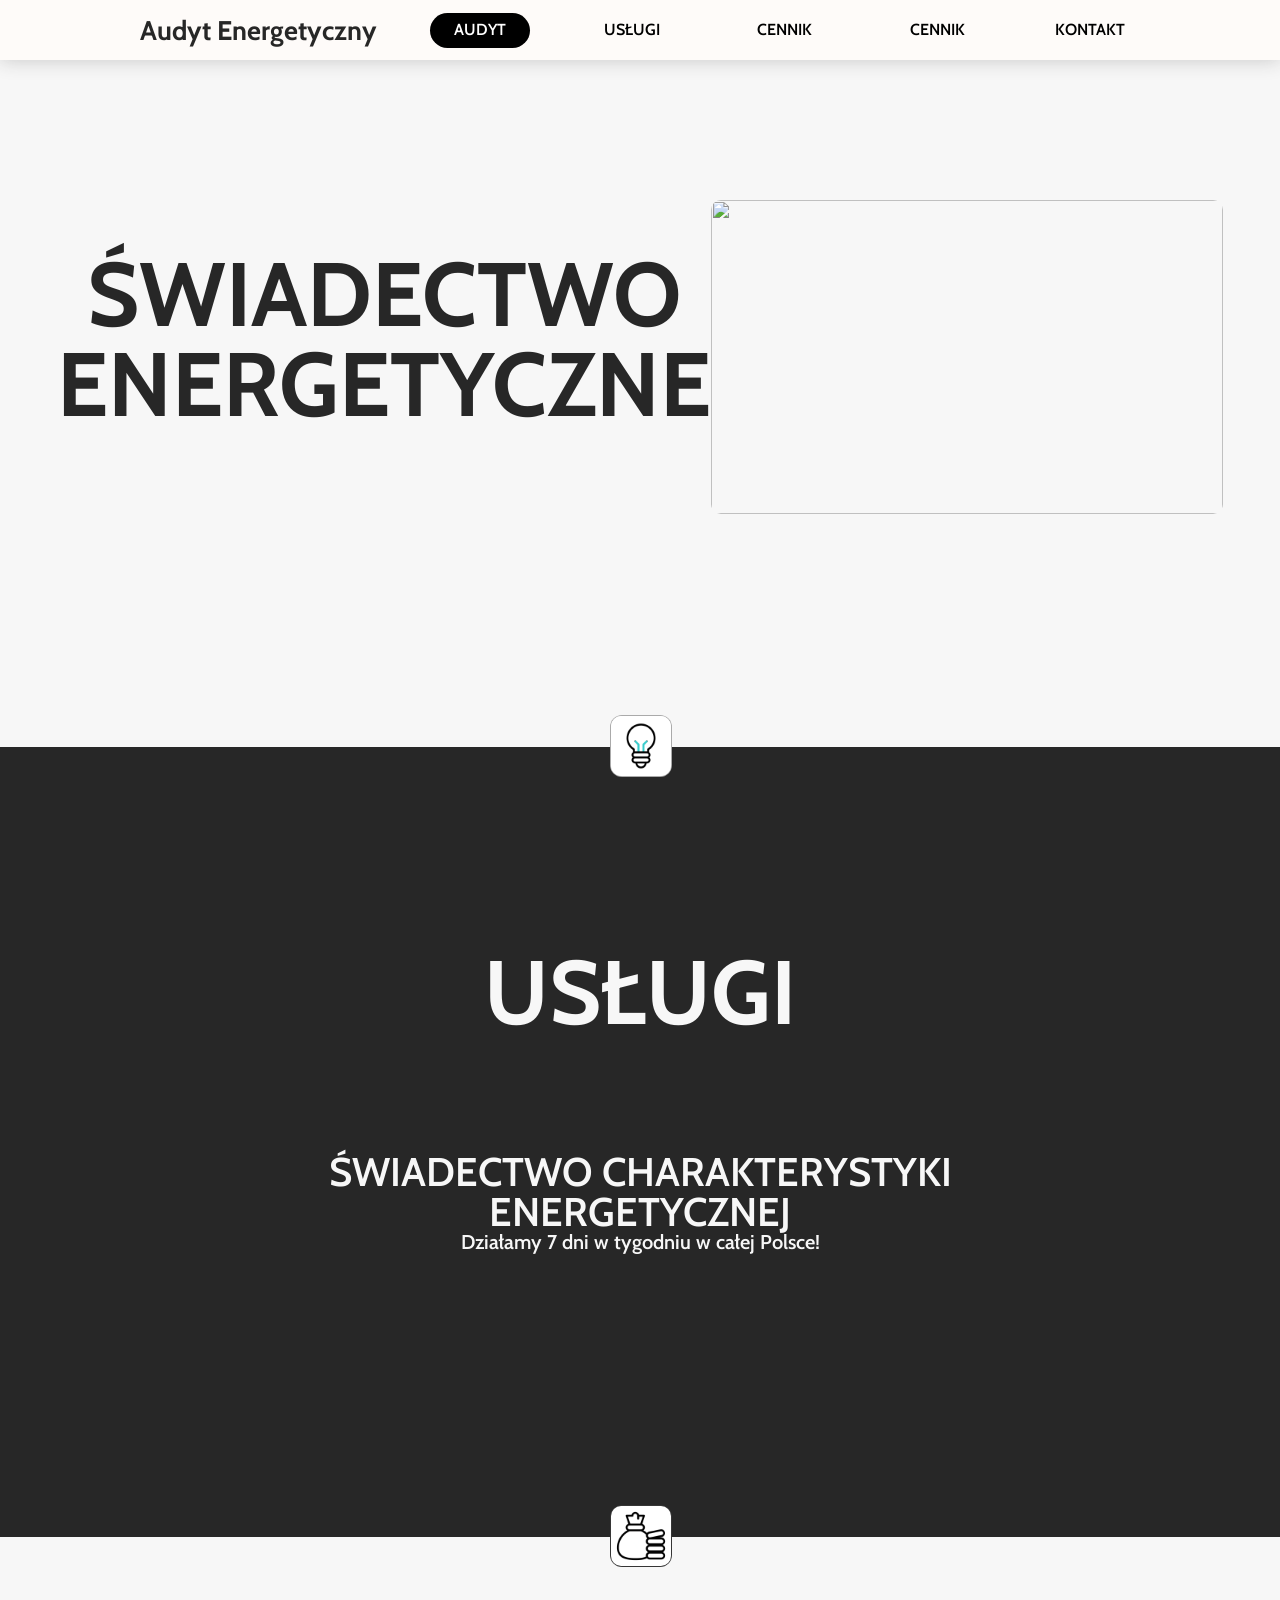
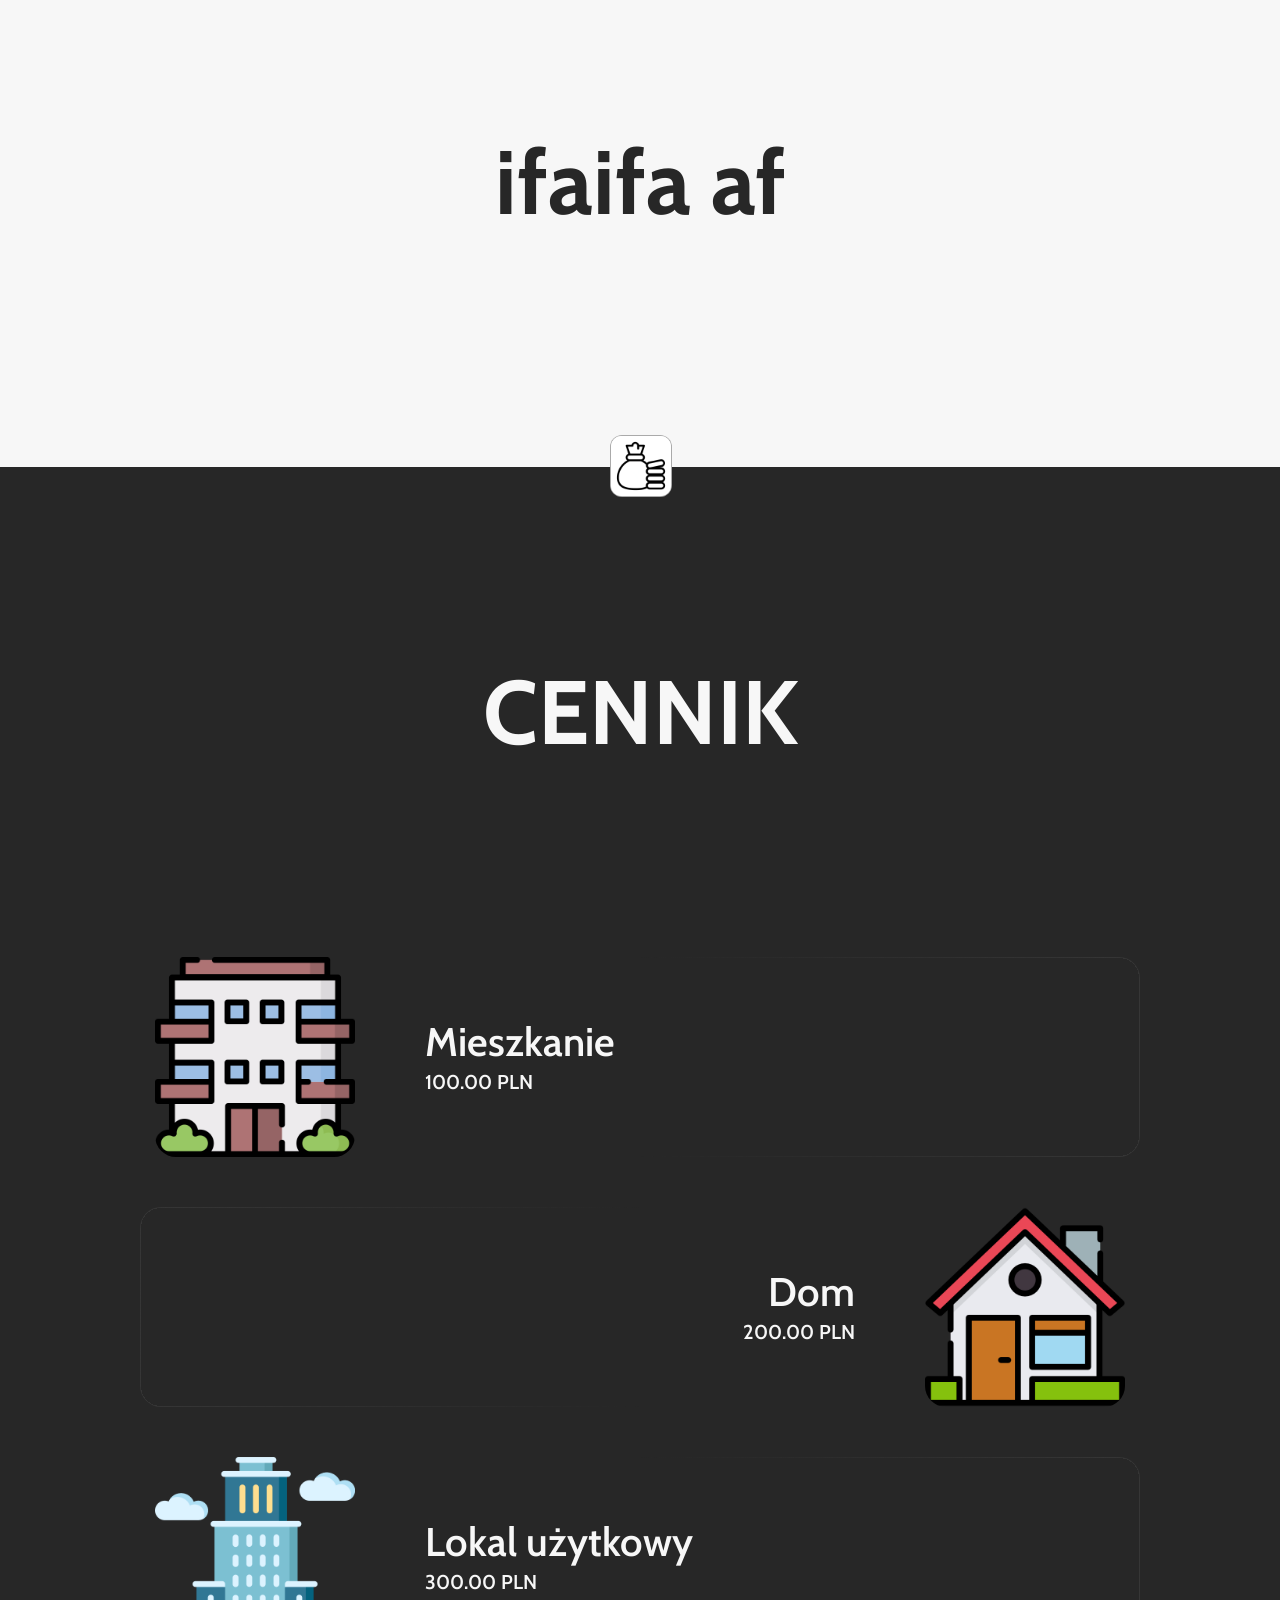
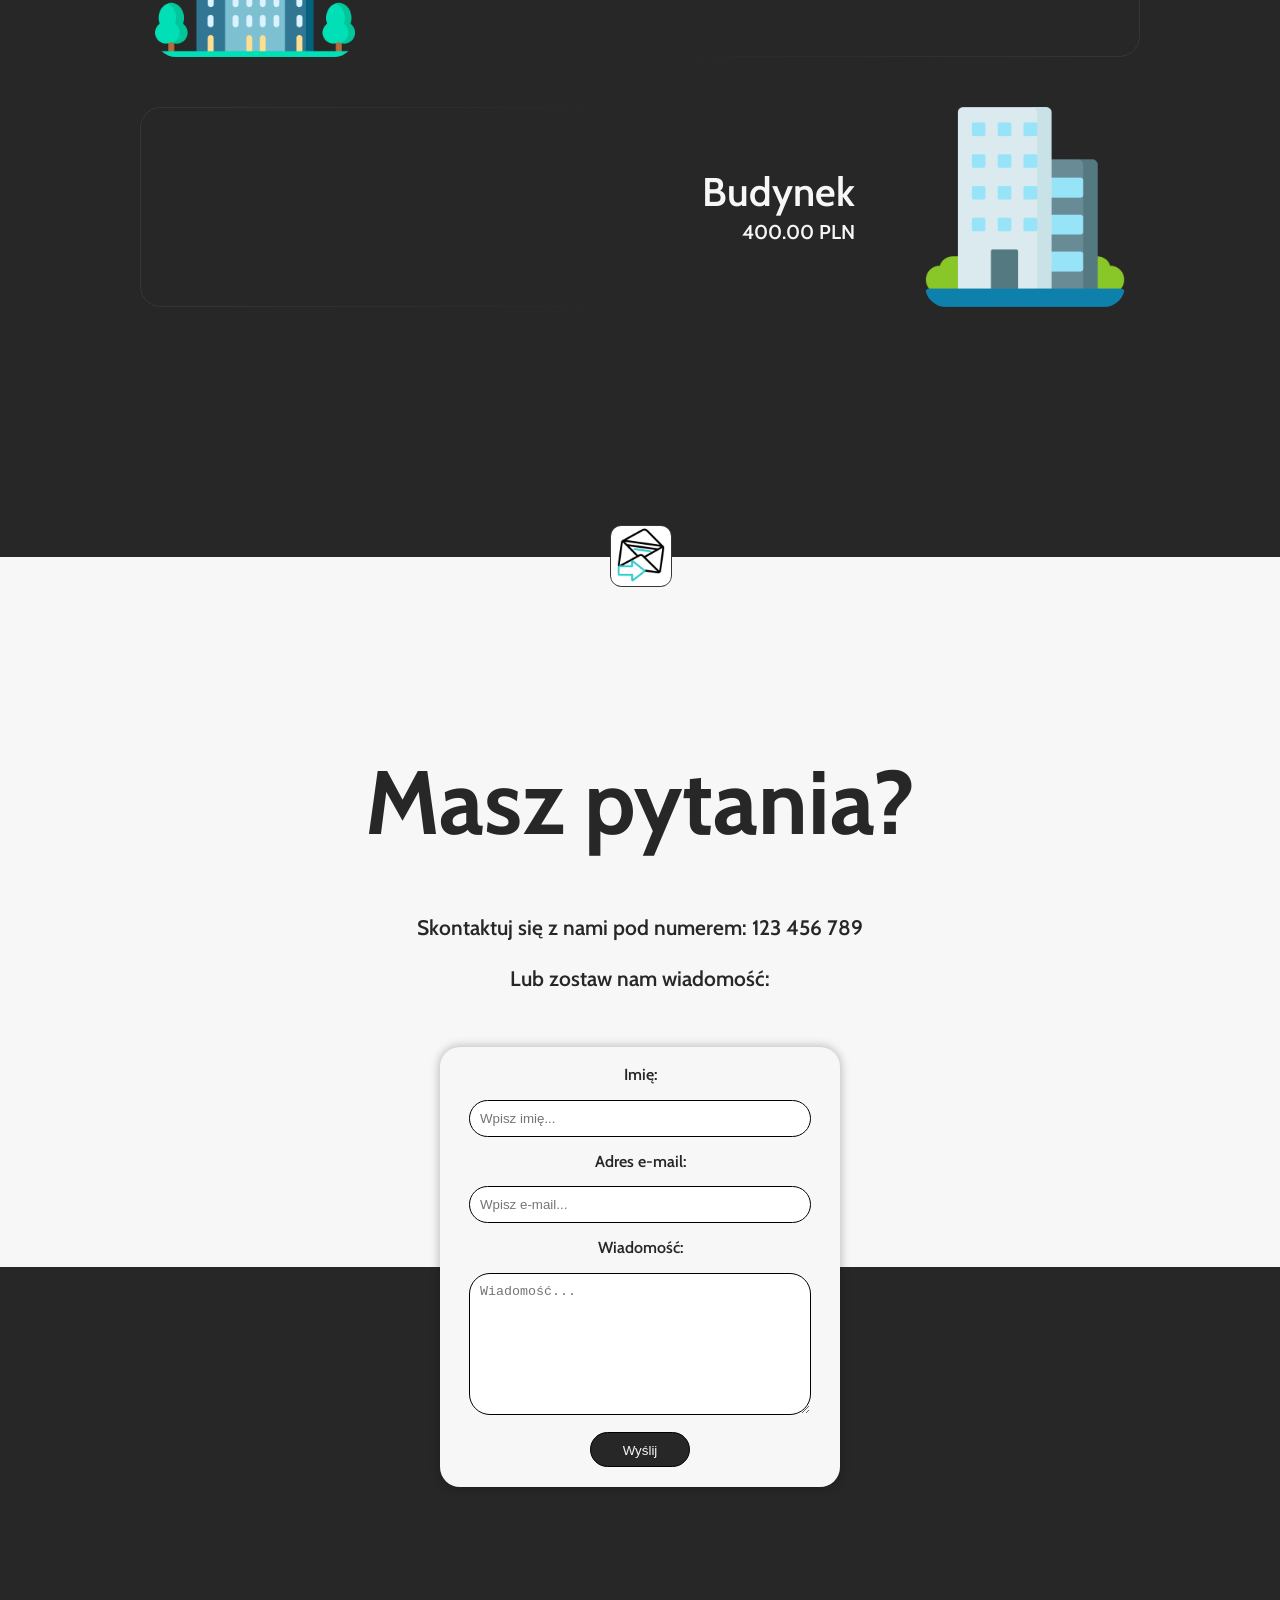
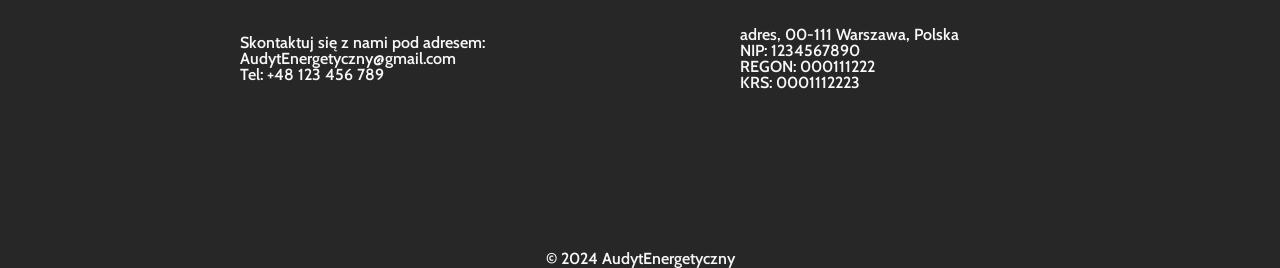
==== index.html @ 4710cf32 "index fix" ====
<!DOCTYPE html>
<html lang="pl">

<head>
    <meta charset="utf-8" />
    <meta name="viewport" content="width=device-width, initial-scale=1.0" />
    <title>AudytEnergetyczny</title>
    <link rel="stylesheet" type="text/css" href="./css/reset.css" />
    <link rel="stylesheet" type="text/css" href="./css/styles.css" />
    <link rel="preconnect" href="https://fonts.googleapis.com" />
    <link rel="preconnect" href="https://fonts.gstatic.com" crossorigin />
    <link
        href="https://fonts.googleapis.com/css2?family=Cabin:ital,wght@0,400..700;1,400..700&family=Noto+Color+Emoji&display=swap"
        rel="stylesheet" />
    <link rel="shortcut icon" type="image/png" href="./img/favicon.png" />
</head>

<body class="bg-dark">
    <!-- navbar -->
    <div class="navbar-classic">
        <div class="navbar-box">
            <!-- company name -->
            <h1>Audyt Energetyczny</h1>

            <!-- section buttons -->
            <a class="navbar-btn navbar-btn-active" href="#page_1">AUDYT</a>
            <a class="navbar-btn" href="#page_2">USŁUGI</a>
            <a class="navbar-btn" href="#page_3">CENNIK</a>
            <a class="navbar-btn" href="#page_4">CENNIK</a>
            <a class="navbar-btn" href="#page_5">KONTAKT</a>
        </div>
    </div>

    <!-- mobile -->
    <div class="navbar-mobile">
        <div class="navbar-box navbar-box-mobile">
            <!-- company name -->
            <h1>Audyt Energetyczny</h1>

            <div class="dropdown">
                <button class="dropbtn">Menu
                    <i class="fa fa-caret-down"></i>
                </button>
                <div class="dropdown-content">
                    <!-- section buttons -->
                    <a href="#page_1">AUDYT</a>
                    <a href="#page_2">USŁUGI</a>
                    <a href="#page_3">CENNIK</a>
                    <a href="#page_4">CENNIK</a>
                    <a href="#page_5">KONTAKT</a>
                </div>
            </div>

        </div>
    </div>
    <div class="navbar-menu hidden">
        <div class="close-btn">
            X
        </div>

        <div class="menu-box">
            <!-- section buttons -->
            <a class="navbar-btn close-btn" href="#page_1">AUDYT</a>
            <a class="navbar-btn close-btn" href="#page_2">USŁUGI</a>
            <a class="navbar-btn close-btn" href="#page_3">_</a>
            <a class="navbar-btn close-btn" href="#page_4">CENNIK</a>
            <a class="navbar-btn close-btn" href="#page_5">KONTAKT</a>
        </div>
    </div>

    <!-- main content -->
    <div class="main">
        <!-- ABOUT -->
        <section id="page_1" class="bg-light">
            <div class="main-box">
                <div class="content">
                    <!-- left side -->
                    <div class="con-box">
                        <h2 class="title">ŚWIADECTWO ENERGETYCZNE</h2>
                    </div>

                    <!-- right side -->
                    <div class="con-box">
                        <img src="./img/icon_se.png" id="logo" class="img-company" />
                    </div>
                </div>

                <p class="text">
                    <!-- description -->
                </p>

                <!-- next section icon -->
                <div class="icon bg-light">
                    <img src="./img/icon-idea.gif" alt="" />
                </div>
            </div>
        </section>

        <!-- uslugi -->
        <section id="page_2" class="bg-dark">
            <div class="main-box">
                <!-- uslugi -->
                <h2 class="title">USŁUGI</h2>

                <!-- <h2 class="text">ŚWIADECTWO CHARAKTERYSTYKI ENERGETYCZNEJ</h2>
                <h2 class="text">Działamy 7 dni w tygodniu w całej Polsce!</h2> -->

                <li class="learn-row-box-center">
                    <div class="learn-desc-box fc">
                        <a class="text bg-dark">ŚWIADECTWO CHARAKTERYSTYKI ENERGETYCZNEJ</a>
                        <p>Działamy 7 dni w tygodniu w całej Polsce!</p>
                    </div>
                </li>

                <!-- next section icon -->
                <div class="icon bg-dark">
                    <img src="./img/icon-price.gif" alt="" />
                </div>
            </div>
        </section>

        <section id="page_3" class="bg-light">
            <div class="main-box">
                <!-- uslugi -->
                <h2 class="title">ifaifa
                    af
                </h2>

                <!-- next section icon -->
                <div class="icon bg-light">
                    <img src="./img/icon-price.gif" alt="" />
                </div>
            </div>
        </section>

        <!-- pricing -->
        <section id="page_4" class="bg-dark">
            <div class="main-box learn-box">
                <h2 class="title">
                    CENNIK
                </h2>

                <ul>
                    <li class="learn-row-box border-r">
                        <img src="./img/pr-apartment.png" class="learn-img-box" alt="">

                        <div class="learn-desc-box fl">
                            <a class="text bg-dark">Mieszkanie</a>
                            <p>100.00 PLN</p>
                        </div>
                    </li>

                    <li class="learn-row-box border-l">
                        <div class="learn-desc-box fr">
                            <a class="text bg-dark">Dom</a>
                            <p>200.00 PLN</p>
                        </div>

                        <img src="./img/pr-house.png" class="learn-img-box" alt="">
                    </li>

                    <li class="learn-row-box border-r">
                        <img src="./img/pr-office.png" class="learn-img-box" alt="">

                        <div class="learn-desc-box fl">
                            <a class="text bg-dark">Lokal użytkowy</a>
                            <p>300.00 PLN</p>
                        </div>
                    </li>

                    <li class="learn-row-box border-l">
                        <div class="learn-desc-box fr">
                            <a class="text bg-dark">Budynek</a>
                            <p>400.00 PLN</p>
                        </div>

                        <img src="./img/pr-building.png" class="learn-img-box border-gradient" alt="">
                    </li>
                </ul>

                <!-- next section icon -->
                <div class="icon bg-dark">
                    <img src="./img/icon-message.gif" alt="" />
                </div>
            </div>
        </section>


        <!-- kontakt -->
        <section id="page_5" class="bg-light">
            <div class="main-box">
                <div class="contact-info-box">
                    <h2 class="title">Masz pytania?</h2>
                    <h2 class="text">Skontaktuj się z nami pod numerem: 123 456 789</h2>
                    <h2 class="text">Lub zostaw nam wiadomość:</h2>
                </div>

                <form class="contact-card bg-light msg-before form-submit">
                    <label for="name">Imię:</label>
                    <input type="text" id="name" name="name" placeholder="Wpisz imię..." required />

                    <label for="email">Adres e-mail:</label>
                    <input type="email" id="email" name="email" placeholder="Wpisz e-mail..." required />

                    <label for="code">Wiadomość:</label>
                    <textarea id="code" name="code" rows="8" placeholder="Wiadomość..." required></textarea>

                    <input type="submit" class="navbar-btn bg-dark" value="Wyślij" />

                </form>

                <div class="contact-card bg-light msg-after hidden">
                    <h1>Dziękujemy za wiadomość!</h1>
                    </br>
                    <h2>Odpowiemy na podany adres:</h2>
                    <h2 class="user"></h2>
                </div>
            </div>
        </section>
    </div>

    <!-- footer -->
    <div class="footer bg-dark">
        <div class="footer-box">
            <div class="info-box">
                <!-- contact info -->
                <div class="element-box">
                    <p>
                        Skontaktuj się z nami pod adresem:
                        AudytEnergetyczny@gmail.com
                    </p>
                    <p>Tel: +48 123 456 789</p>
                </div>

                <!-- company info -->
                <div class="element-box">
                    <p>adres, 00-111 Warszawa, Polska</p>
                    <p>NIP: 1234567890</p>
                    <p>REGON: 000111222</p>
                    <p>KRS: 0001112223</p>
                </div>
            </div>

            <div class="bot-box">
                <h6>&copy; 2024 AudytEnergetyczny</h6>
            </div>
        </div>
    </div>

    <script src="./script.js"></script>
</body>

</html>
---- css/styles.css ----
html {
    width: 100% !important;
    height: 100vh !important;
}

input,
textarea {
    border-radius: 21px;
    border: 1px solid black;
    padding: 10px;
    width: 80%;
}

@import url('https://unpkg.com/css.gg@2.0.0/icons/css/arrow-up-o.css');
@import url('https://unpkg.com/css.gg@2.0.0/icons/css/arrow-down-o.css');

.border-l {
    background: radial-gradient(circle at 100% 100%, #272727 0, #272727 20px, transparent 20px) 0% 0%/21px 21px no-repeat,
        radial-gradient(circle at 0 100%, #272727 0, #272727 20px, transparent 20px) 100% 0%/21px 21px no-repeat,
        radial-gradient(circle at 100% 0, #272727 0, #272727 20px, transparent 20px) 0% 100%/21px 21px no-repeat,
        radial-gradient(circle at 0 0, #272727 0, #272727 20px, transparent 20px) 100% 100%/21px 21px no-repeat,
        linear-gradient(#272727, #272727) 50% 50%/calc(100% - 2px) calc(100% - 42px) no-repeat,
        linear-gradient(#272727, #272727) 50% 50%/calc(100% - 42px) calc(100% - 2px) no-repeat,
        linear-gradient(270deg, transparent 50%, #363636 100%);
    border-radius: 21px;
    padding: 15px;
    box-sizing: border-box;
}

.border-r {
    background: radial-gradient(circle at 100% 100%, #272727 0, #272727 20px, transparent 20px) 0% 0%/21px 21px no-repeat,
        radial-gradient(circle at 0 100%, #272727 0, #272727 20px, transparent 20px) 100% 0%/21px 21px no-repeat,
        radial-gradient(circle at 100% 0, #272727 0, #272727 20px, transparent 20px) 0% 100%/21px 21px no-repeat,
        radial-gradient(circle at 0 0, #272727 0, #272727 20px, transparent 20px) 100% 100%/21px 21px no-repeat,
        linear-gradient(#272727, #272727) 50% 50%/calc(100% - 2px) calc(100% - 42px) no-repeat,
        linear-gradient(#272727, #272727) 50% 50%/calc(100% - 42px) calc(100% - 2px) no-repeat,
        linear-gradient(90deg, transparent 50%, #363636 100%);
    border-radius: 21px;
    padding: 15px;
    box-sizing: border-box;
}

.icon {
    height: 60px !important;
    width: 60px !important;

    border: 1px solid rgba(73, 73, 73, 0.445);
    border-radius: 12px;

    position: absolute;
    bottom: -30px;
    left: calc(50% - 30px);
}

/* global */
.hidden {
    display: none;
}

h1 {
    font-size: 27px;
    font-weight: bold;
}

/* card */
.card {
    width: 100%;
    max-width: 300px;
    height: 100%;
    min-height: 300px;
    display: flex;
    flex-direction: column;
    justify-content: space-between;
    align-items: center;
    padding: 35px;

    border: 1px solid rgba(255, 255, 255, 0.25);
    border-radius: 20px;
    background-color: rgba(255, 255, 255, 0.45);
    box-shadow: 0 0 10px 1px rgba(0, 0, 0, 0.25);

    margin-top: 30px;
    margin-bottom: 30px;
}

.card img {
    height: 100%;
    width: 100%;
}

.img-company {
    width: 512px;
    height: 314px;
}

.title {
    font-size: 90px;
    font-weight: bold;
    margin-bottom: 40px;
    text-align: center;
}

.text {
    margin-top: 30px;
    font-size: 21px;
    text-align: center;
}

.learn-row-box {
    height: 200px;
    width: 100%;
    margin-top: 50px;
    margin-bottom: 50px;

    display: flex;
    flex-direction: row;
    justify-content: space-between;
    align-items: center;
}

.learn-row-box-center {
    height: 200px;
    width: 100%;
    margin-top: 50px;
    margin-bottom: 50px;

    display: flex;
    flex-direction: row;
    justify-content: center;
    align-items: center;
}

.learn-box h2 {
    text-align: center;
    margin-bottom: 200px;
}

.learn-box p,
.txt-p {
    text-align: center;
    font-size: 33px;
    margin-bottom: 100px;
}

.learn-img-box {
    width: 200px;
    height: 200px;
    border-radius: 21px;
}

.learn-box li {
    cursor: pointer;
}

.learn-desc-box {
    width: 100%;
    max-width: 700px;
    height: 70px;
    display: flex;
    flex-direction: column;
    justify-content: space-between;
}

.learn-desc-box a {
    font-size: 40px;
    margin: 0px;
}

.learn-desc-box p {
    font-size: 20px;
    margin: 0px;
    padding: 0px;
    text-align: inherit;
}

.fc {
    align-items: center;
    text-align: center;
}

.fl {
    align-items: flex-start;
    text-align: start;
    margin-left: 20px;
}

.fr {
    align-items: flex-end;
    text-align: end;
    margin-right: 20px;
}

a:link {
    text-decoration: none;
}

a:visited {
    text-decoration: none;
}

a:hover {
    text-decoration: none;
}

a:active {
    text-decoration: none;
}

a {
    color: black;
}

body {
    font-family: 'Cabin', sans-serif;
    font-optical-sizing: auto;
    font-weight: 600;
    font-style: normal;
    font-variation-settings: 'wdth' 100;
}

/* scrollbar */
/* ::-webkit-scrollbar {
    width: 7px;
}

::-webkit-scrollbar-track {
    background: #ffffff00;
    border-radius: 10px;
}

::-webkit-scrollbar-thumb {
    background: #020202e8;
    border-radius: 11px;
    height: 30px;
}

::-webkit-scrollbar-thumb:hover {
    background: #555;
} */

/* navbar */
.navbar-classic,
.navbar-mobile {
    width: 100%;
    height: 60px;
    background-color: rgba(255, 252, 249, 0.856);
    overflow: hidden;
    position: fixed;
    top: 0;
    z-index: 100;
    display: flex;
    justify-content: center;
    align-items: center;
    -webkit-box-shadow: 0px 0px 20px 0px rgba(198, 198, 198, 1);
    -moz-box-shadow: 0px 0px 20px 0px rgba(198, 198, 198, 1);
    box-shadow: 0px 0px 20px 0px rgba(198, 198, 198, 1);
}

.navbar-mobile {
    display: none;
}

.menu {
    position: absolute;
    top: 0;
    right: 0;
    height: 300px;
    width: 100%;

    display: flex;
    flex-direction: column;
    justify-content: space-between;
    align-items: center;

    z-index: 100;

    background-color: yellowgreen;
    color: #000000;
}

.menu-box {
    position: initial;
    height: 200px;
    border: 1px solid pink;
}

.close-btn {
    height: 50px;
    width: 50px;
    position: absolute;
    top: 0;
    right: 0;
    border: 1px solid black;
    color: black;
    display: flex;
    justify-content: center;
    align-items: center;
}

.open-btn {
    height: 50px;
    width: 50px;

    border: 1px solid black;
    color: black;
    display: flex;
    justify-content: center;
    align-items: center;
}

.navbar-box {
    width: 100%;
    max-width: 1000px !important;
    display: flex;
    justify-content: space-between;
    align-items: center;
}

.navbar-box h1 {
    color: #272727;
}

.navbar-btn {
    width: 100px;
    height: 35px;
    color: black;
    text-align: center;
    display: flex;
    justify-content: center;
    align-items: center;
    cursor: pointer;
}

.navbar-btn:hover {
    transform: scale(1.05);
    transition-duration: 0.05s;
}

.navbar-btn p {
    margin: 0px;
    padding: 0px;
}

.navbar-btn-active {
    background-color: #000000;
    color: white;
    border-radius: 23px;
}

/* main */
.main {
    width: 100%;

    display: flex;
    flex-direction: column;
    align-items: center;
}

.main-box {
    width: 100%;
    max-width: 1000px;
    height: 100%;

    padding-top: 200px;
    padding-bottom: 200px;

    position: relative;
}

.content {
    display: flex;
    flex-direction: row;
    align-items: center;
    justify-content: center;
}

.table-box {
    display: flex;
    flex-direction: row;
    flex-wrap: wrap;
    justify-content: space-between;
}

/* footer */
.footer {
    width: 100%;
    display: flex;
    justify-content: center;
}

.footer-box {
    width: 100%;
    max-width: 1000px;
    height: 600px;
    display: flex;
    flex-direction: column;
    justify-content: space-between;
}

.info-box {
    height: 100%;
    display: flex;
    flex-direction: row;
    justify-content: space-around;
}

.element-box {
    margin-top: 200px;
    width: 300px;
    display: flex;
    flex-direction: column;
    justify-content: center;
    align-items: flex-start;
}

.bot-box {
    display: flex;
    justify-content: center;
    align-items: center;
}

section {
    width: calc(100%);
    display: flex;
    justify-content: center;
    align-items: center;
}

.bg-light {
    background-color: rgb(247, 247, 247) !important;
    color: #272727 !important;
}

.bg-dark {
    background-color: #272727 !important;
    /* background-color: #164600 !important; */
    color: rgb(247, 247, 247) !important;
}

input[type='radio'] {
    display: none;
}

.carousel-box {
    height: 300px;
    width: 100%;
    position: relative;
    display: flex;
    flex-direction: column;
    justify-content: center;
    align-items: center;
    transform-style: preserve-3d;
}

.languages-mobile {
    display: none;
}

.card {
    position: absolute;
    width: 60%;
    max-height: 300px;
    left: 0;
    right: 0;
    margin: auto;
    transition: transform 0.4s ease;
    cursor: pointer;
}

.card-1 {
    background-color: rgb(255, 255, 165);
}

.card-2 {
    background-color: rgb(255, 248, 243);
}

.card-3 {
    background-color: rgb(227, 168, 255);
}

.container {
    width: 100%;
    max-width: 800px;
    max-height: 600px;
    height: 100%;
    transform-style: preserve-3d;
    display: flex;
    justify-content: center;
    flex-direction: column;
    align-items: center;
}

.cards {
    position: relative;
    width: 100%;
    height: 500px;
    margin-bottom: 20px;
}

img {
    width: 100%;
    height: 100%;
    border-radius: 10px;
    object-fit: cover;
}

#item-1:checked~.cards #item-3,
#item-2:checked~.cards #item-1,
#item-3:checked~.cards #item-2 {
    transform: translatex(-60%) scale(0.7);
    opacity: 0.4;
    z-index: 0;
    cursor: pointer;
}

#item-1:checked~.cards #item-2,
#item-2:checked~.cards #item-3,
#item-3:checked~.cards #item-1 {
    transform: translatex(60%) scale(0.7);
    opacity: 0.4;
    z-index: 0;
    cursor: pointer;
}

#item-1:checked~.cards #item-1,
#item-2:checked~.cards #item-2,
#item-3:checked~.cards #item-3 {
    transform: translatex(0) scale(1);
    opacity: 1;
    z-index: 1;
    cursor: auto;

    img {
        box-shadow: 0px 0px 5px 0px rgba(81, 81, 81, 0.47);
    }
}

.code-snippet-box {
    max-width: 1000px;

    display: flex;
    flex-direction: row;
    justify-content: center;
    align-items: center;
}

.code-snippet {
    width: 100%;
    max-width: 1000px;

    height: 400px;
    font-size: 40px;

    display: flex;
    flex-direction: row;
    justify-content: flex-start;
    align-items: center;
    overflow: hidden;
}

.player {
    border-radius: 8px;
    min-width: 320px;

    width: 1000px;
    height: 400px;
}

.upper-part {
    position: relative;
    display: flex;
    align-items: center;
    margin-bottom: 12px;
    height: 136px;
    overflow: hidden;
}

.song-info {
    width: 100%;
    display: flex;
    flex-direction: column;
    align-items: center;
    justify-content: space-between;
}

.song-info .title {
    color: #403d40;
    font-size: 14px;
    line-height: 24px;
}

.test-box {
    width: 100%;
    height: 700px;

    overflow: hidden;
    display: flex;
    flex-direction: column;
    justify-content: center;
    align-items: center;

    display: block;
}

.info-area {
    width: 100%;
    position: absolute;
    top: 0;
    left: 30px;
    transition: transform 0.4s ease-in;
}

.cards-info-box {
    margin-top: 100px;
    width: 100%;
    height: 400px;

    overflow: hidden;
}

.card-info-box {
    display: flex;
    flex-direction: column;
    justify-content: flex-start;
    align-items: center;
    height: 1000px;
}

.code-desc-box {
    width: 300px;
}

.code-desc-box p {
    font-size: 30px;
}

.contact-info-box {
    width: 100%;
    height: 110px;
    display: flex;
    flex-direction: column;
    justify-content: space-between;
    align-items: center;
    margin-bottom: 200px;
}

.contact-card {
    width: 100%;
    max-width: 400px;
    height: 400px;
    display: flex;
    flex-direction: column;
    justify-content: space-between;
    align-items: center;
    /* padding: 35px; */

    border-radius: 20px;

    box-shadow: 0 0 10px 1px rgba(0, 0, 0, 0.25);

    margin-top: 30px;
    margin-bottom: 30px;

    position: absolute;
    bottom: -250px;
    /* left: calc(50% - 235px); */
    z-index: 90;
    left: 50%;
    transform: translate(-50%, 0);

    padding: 20px 0 20px 0;

    /* position: absolute;
    top: 50%;
    left: 50%;
    transform: translate(-50%, -50%); */
}

.msg-after {
    justify-content: center;
}

.navbar-menu {
    background-color: #fff;
    height: 100%;
    width: 100%;

    position: absolute;

    z-index: 100;

    display: flex;
    flex-direction: column;
    justify-content: space-between;
    align-items: center;
}

.navbar {
    overflow: hidden;
    background-color: #333;
}

.navbar a {
    float: left;
    font-size: 16px;
    color: white;
    text-align: center;
    padding: 14px 16px;
    text-decoration: none;
}

.dropdown {
    float: left;
    overflow: hidden;
}

.dropdown .dropbtn {
    font-size: 16px;
    border: none;
    outline: none;
    color: rgb(27, 27, 27);
    padding: 14px 16px;
    background-color: inherit;
    font-family: inherit;
    margin: 0;
}

.navbar a:hover,
.dropdown:hover .dropbtn {
    background-color: rgb(255, 255, 255);
}

.dropdown-content {
    display: none;
    position: absolute;
    background-color: #f9f9f9;
    min-width: 160px;
    box-shadow: 0px 8px 16px 0px rgba(0, 0, 0, 0.2);
    z-index: 1;
}

.dropdown-content a {
    float: none;
    color: black;
    padding: 12px 16px;
    text-decoration: none;
    display: block;
    text-align: left;
}

.dropdown-content a:hover {
    background-color: #ddd;
}

.dropdown:hover .dropdown-content {
    display: block;
    position: fixed;
}

.hidden {
    display: none !important;
}

@media screen and (max-width: 1000px) {
    h2 {
        font-size: 30px !important;
    }

    h1 {
        text-align: center;
    }

    .con-box {
        justify-content: center;
        align-items: center;
        text-align: center;
    }

    .navbar-classic {
        display: none;
    }

    .navbar-mobile {
        display: flex;
    }

    .content {
        flex-direction: column;
    }

    .content img {
        height: 150px;
        width: 150px;
    }

    .title {
        font-size: 43px !important;
        margin: 0px !important;
        margin-bottom: 100px !important;
    }

    .text {
        font-size: 24px !important;
        margin: 0px;
    }

    .learn-row-box {
        margin: 0px !important;
        margin-bottom: 24px;
        margin-top: 24px;
    }

    .cards-info-box {
        width: calc(100% - 60px);
        height: 150px;
        margin: auto;
    }

    .code-snippet {
        font-size: 15px !important;
        padding: 0px !important;
        margin: 0px !important;
    }

    .code-snippet-box {
        width: calc(100% - 60px);
        padding: 0px !important;
        margin: 0px !important;
    }

    label {
        height: 100px;
    }

    .contact-card {
        width: 100% !important;
        margin: 0px;
        padding: 30px 0px 30px 0px;

        position: absolute;
        /* top: 50%; */
        left: 50%;
        transform: translate(-50%, 0);

        bottom: -235px !important;
    }

    .learn-img-box {
        width: 100px;
        height: 100px;
        border-radius: 21px;
    }

    .main-box {
        padding: 100px 0 100px 0 !important;
        margin: 0px 30px 0px 30px;
    }

    .learn-desc-box p {
        font-size: 16px;
    }

    .navbar-box-mobile {
        margin: 0px 30px 0px 30px;
    }

    .cards {
        display: none;
    }

    .card {
        margin: 0px;
        max-height: 100px;
    }

    .info-box {
        margin-top: 200px;
        flex-direction: column;
        justify-content: center;
        align-items: center;
    }

    .element-box {
        margin: 0px;
    }

    .contact-info-box {
        margin-bottom: 300px;
    }

    .carousel-box {
        display: none;
    }

    .languages-mobile {
        display: flex;
        flex-direction: row;
        justify-content: space-around;
        align-items: center;
    }

    .card-mobile {
        width: 100px !important;
        height: 100px !important;
        display: flex;
        justify-content: center;
        align-items: center;
        border-radius: 10px;
    }

    .card-mobile img {
        height: 90%;
        width: 90%;
    }
}
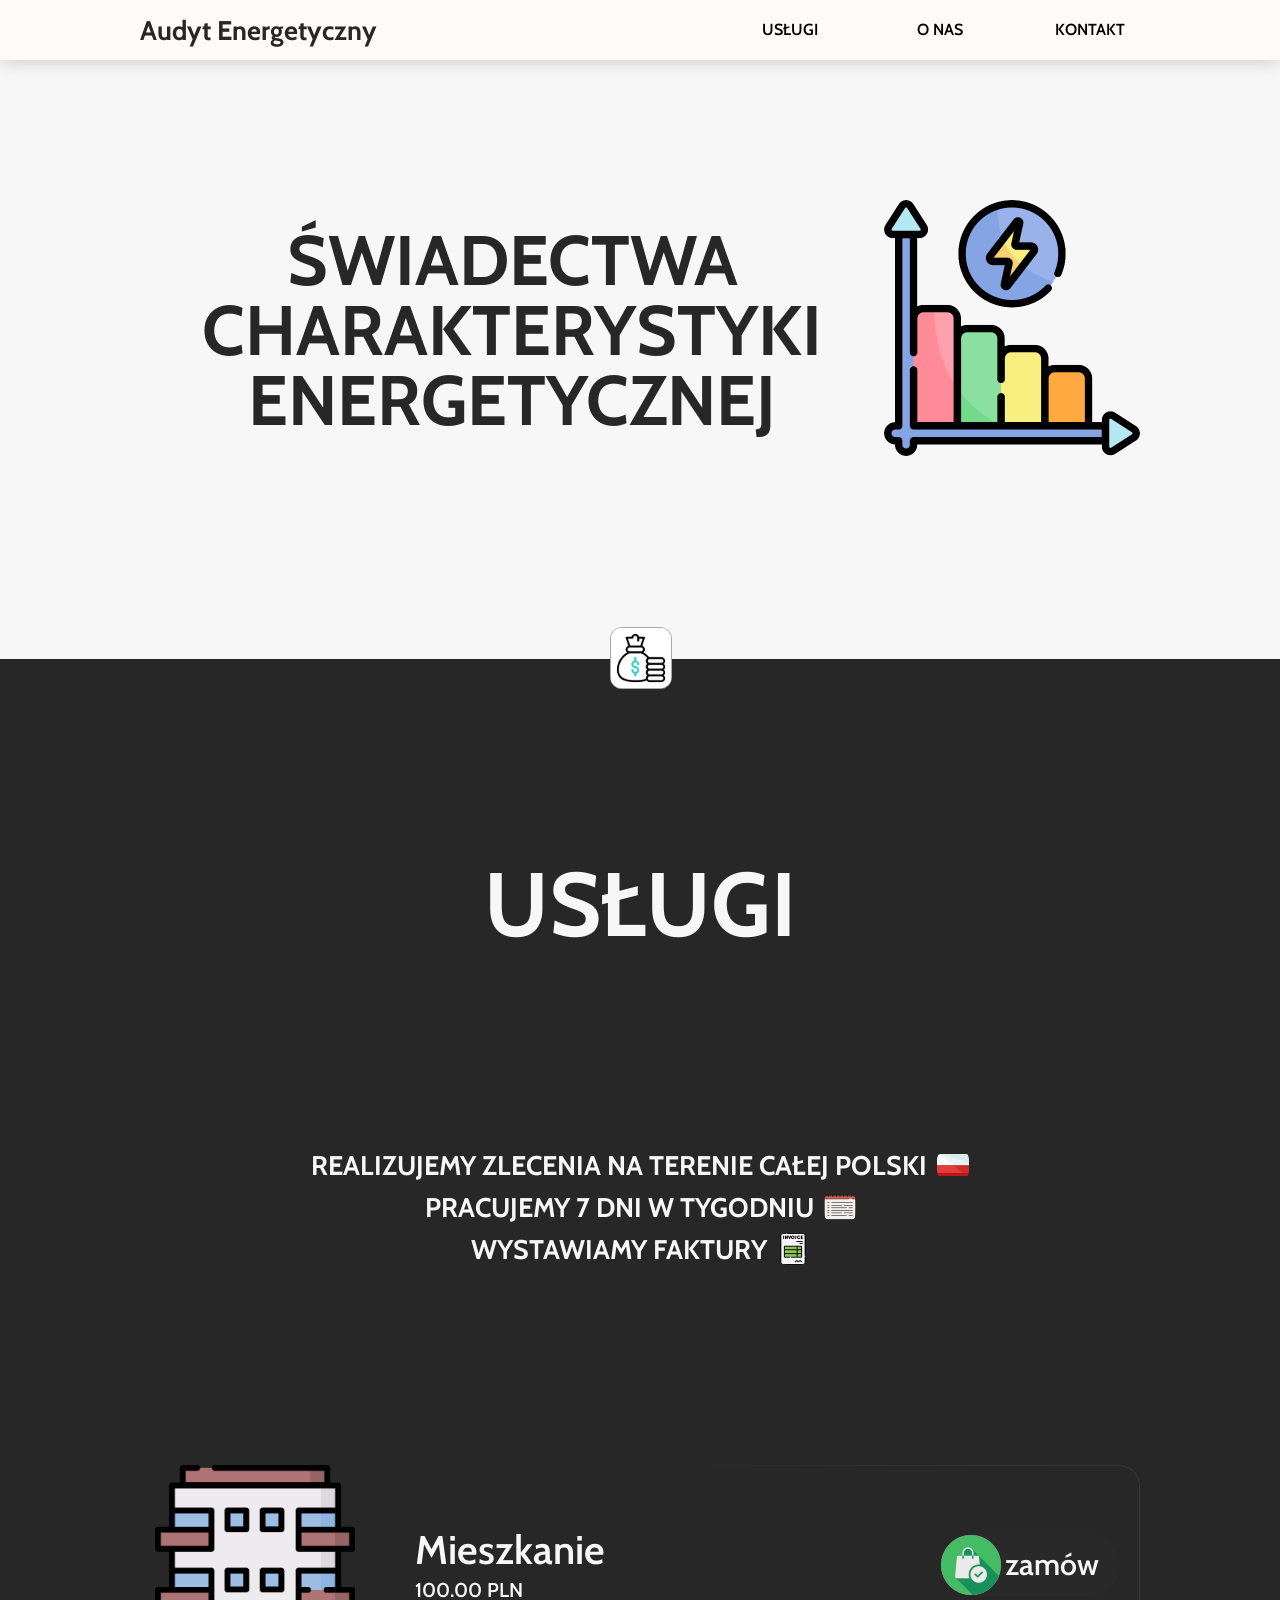
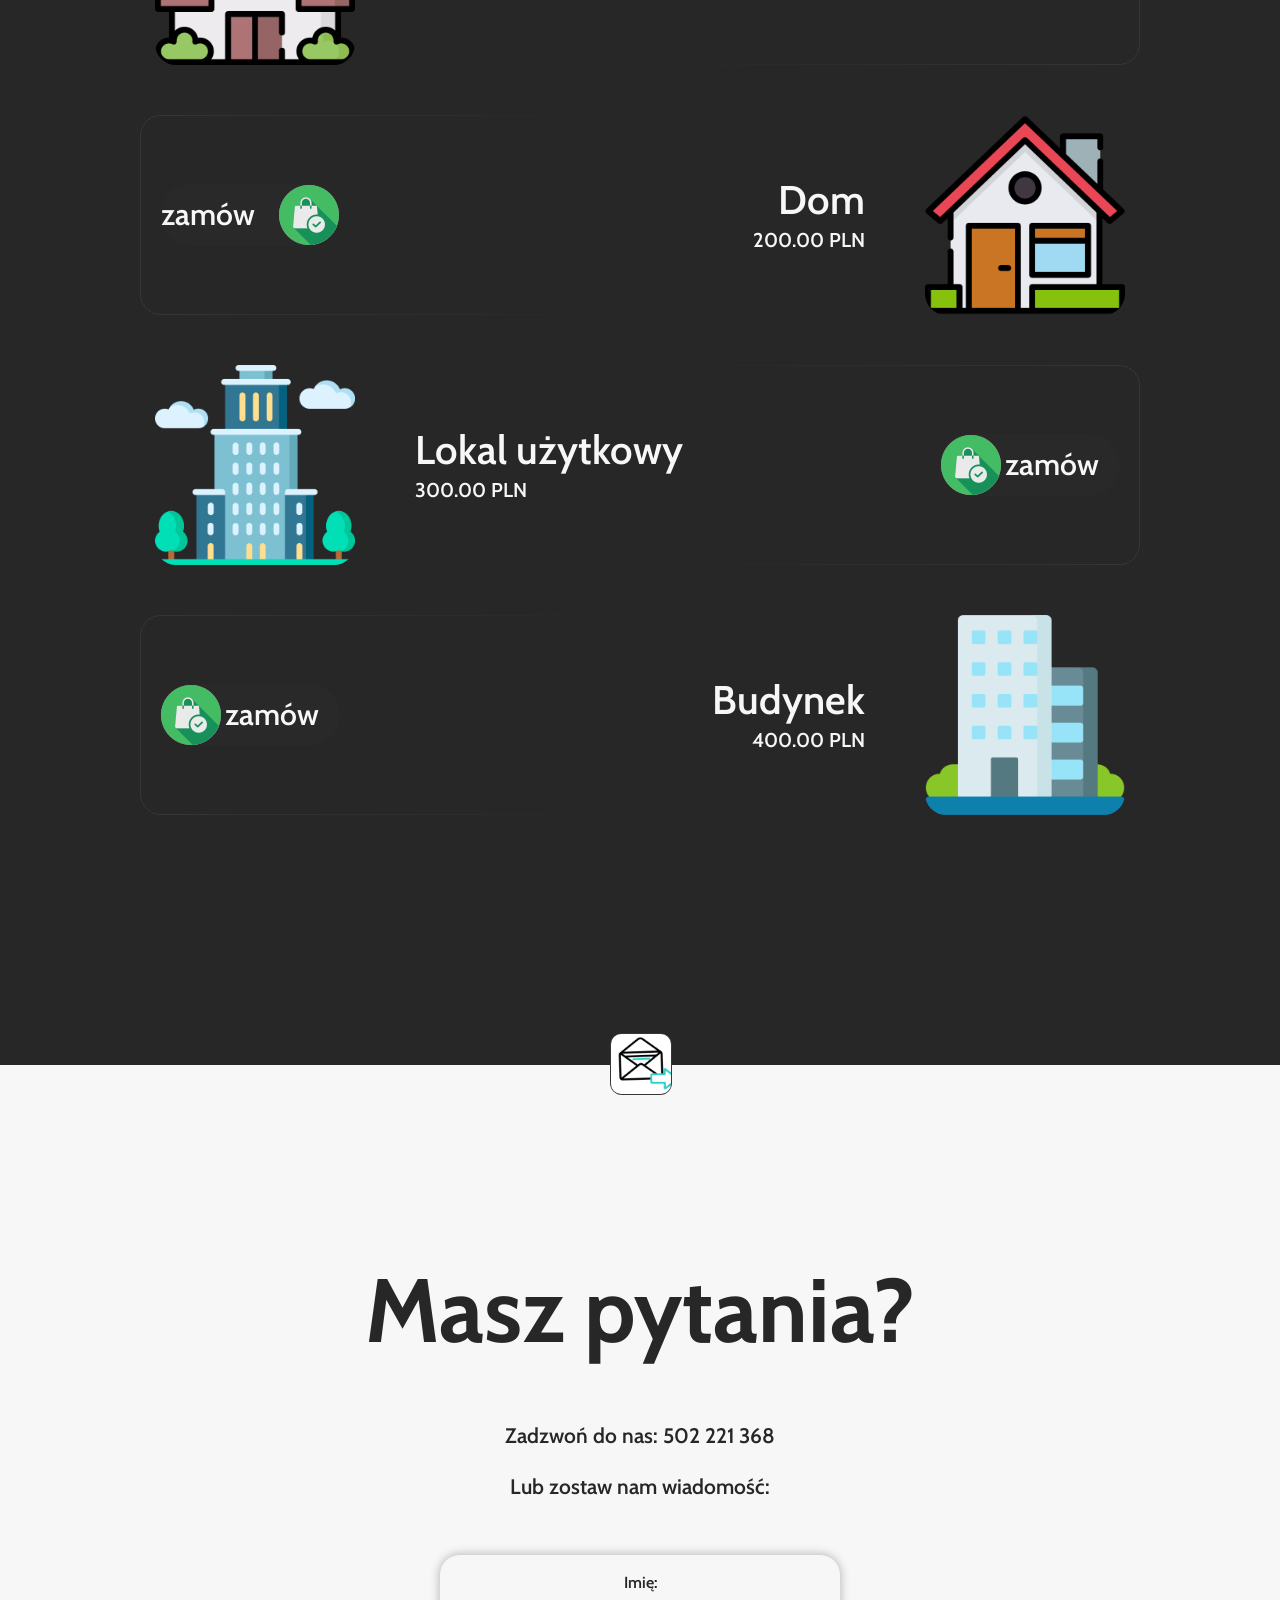
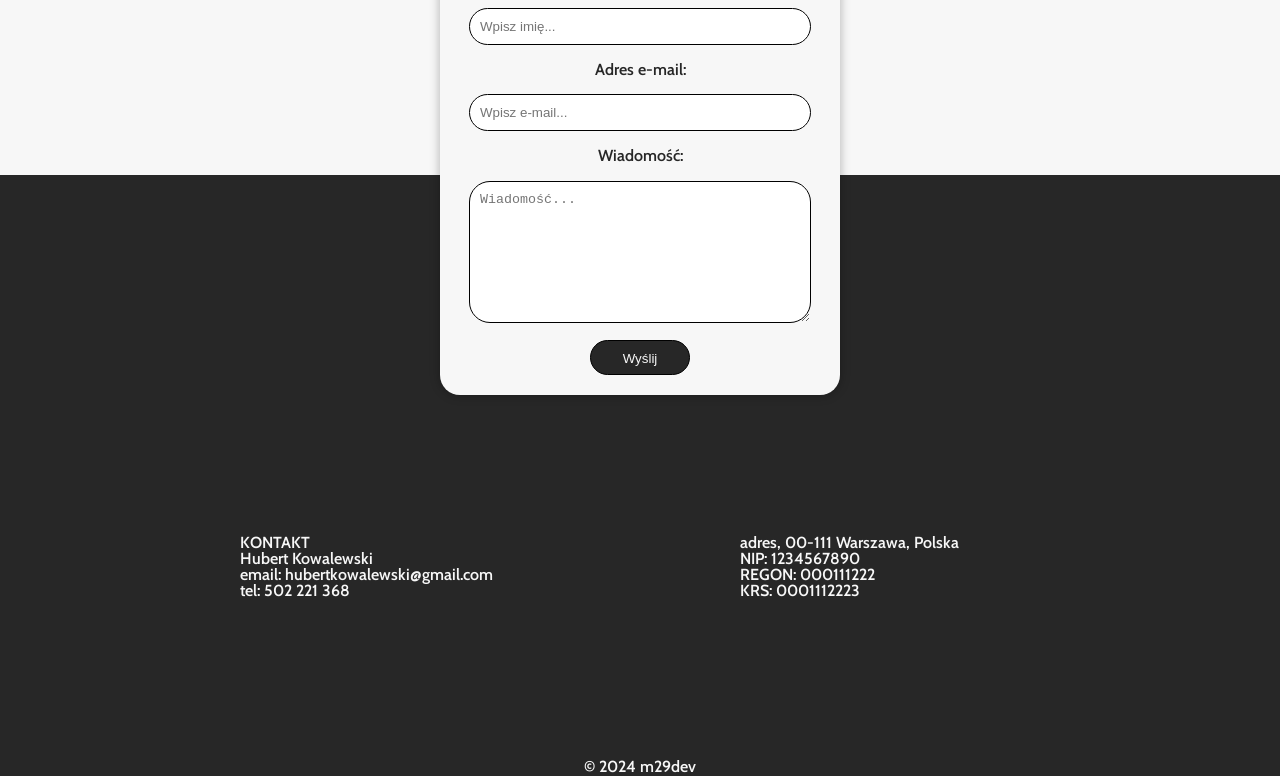
==== commit 55cd0eed: "layout update" ====
--- a/index.html
+++ b/index.html
@@ -4,7 +4,7 @@
 <head>
     <meta charset="utf-8" />
     <meta name="viewport" content="width=device-width, initial-scale=1.0" />
-    <title>AudytEnergetyczny</title>
+    <title>eAudyt</title>
     <link rel="stylesheet" type="text/css" href="./css/reset.css" />
     <link rel="stylesheet" type="text/css" href="./css/styles.css" />
     <link rel="preconnect" href="https://fonts.googleapis.com" />
@@ -23,11 +23,11 @@
             <h1>Audyt Energetyczny</h1>
 
             <!-- section buttons -->
-            <a class="navbar-btn navbar-btn-active" href="#page_1">AUDYT</a>
-            <a class="navbar-btn" href="#page_2">USŁUGI</a>
-            <a class="navbar-btn" href="#page_3">CENNIK</a>
-            <a class="navbar-btn" href="#page_4">CENNIK</a>
-            <a class="navbar-btn" href="#page_5">KONTAKT</a>
+            <div class="nav-btn-box">
+                <a class="navbar-btn" href="#page_1">USŁUGI</a>
+                <a class="navbar-btn" href="#page_2">O NAS</a>
+                <a class="navbar-btn" href="#page_3">KONTAKT</a>
+            </div>
         </div>
     </div>
 
@@ -43,11 +43,9 @@
                 </button>
                 <div class="dropdown-content">
                     <!-- section buttons -->
-                    <a href="#page_1">AUDYT</a>
-                    <a href="#page_2">USŁUGI</a>
-                    <a href="#page_3">CENNIK</a>
-                    <a href="#page_4">CENNIK</a>
-                    <a href="#page_5">KONTAKT</a>
+                    <a href="#page_1">USŁUGI</a>
+                    <a href="#page_2">O NAS</a>
+                    <a href="#page_3">KONTAKT</a>
                 </div>
             </div>
 
@@ -60,10 +58,8 @@
 
         <div class="menu-box">
             <!-- section buttons -->
-            <a class="navbar-btn close-btn" href="#page_1">AUDYT</a>
             <a class="navbar-btn close-btn" href="#page_2">USŁUGI</a>
-            <a class="navbar-btn close-btn" href="#page_3">_</a>
-            <a class="navbar-btn close-btn" href="#page_4">CENNIK</a>
+            <a class="navbar-btn close-btn" href="#page_3">O NAS</a>
             <a class="navbar-btn close-btn" href="#page_5">KONTAKT</a>
         </div>
     </div>
@@ -71,60 +67,19 @@
     <!-- main content -->
     <div class="main">
         <!-- ABOUT -->
-        <section id="page_1" class="bg-light">
+        <section id="page_0" class="bg-light">
             <div class="main-box">
                 <div class="content">
                     <!-- left side -->
                     <div class="con-box">
-                        <h2 class="title">ŚWIADECTWO ENERGETYCZNE</h2>
+                        <h2 class="title main-title">ŚWIADECTWA CHARAKTERYSTYKI ENERGETYCZNEJ</h2>
                     </div>
 
                     <!-- right side -->
                     <div class="con-box">
-                        <img src="./img/icon_se.png" id="logo" class="img-company" />
+                        <img src="./img/energy-consumption.png" id="logo" class="img-company" />
                     </div>
                 </div>
-
-                <p class="text">
-                    <!-- description -->
-                </p>
-
-                <!-- next section icon -->
-                <div class="icon bg-light">
-                    <img src="./img/icon-idea.gif" alt="" />
-                </div>
-            </div>
-        </section>
-
-        <!-- uslugi -->
-        <section id="page_2" class="bg-dark">
-            <div class="main-box">
-                <!-- uslugi -->
-                <h2 class="title">USŁUGI</h2>
-
-                <!-- <h2 class="text">ŚWIADECTWO CHARAKTERYSTYKI ENERGETYCZNEJ</h2>
-                <h2 class="text">Działamy 7 dni w tygodniu w całej Polsce!</h2> -->
-
-                <li class="learn-row-box-center">
-                    <div class="learn-desc-box fc">
-                        <a class="text bg-dark">ŚWIADECTWO CHARAKTERYSTYKI ENERGETYCZNEJ</a>
-                        <p>Działamy 7 dni w tygodniu w całej Polsce!</p>
-                    </div>
-                </li>
-
-                <!-- next section icon -->
-                <div class="icon bg-dark">
-                    <img src="./img/icon-price.gif" alt="" />
-                </div>
-            </div>
-        </section>
-
-        <section id="page_3" class="bg-light">
-            <div class="main-box">
-                <!-- uslugi -->
-                <h2 class="title">ifaifa
-                    af
-                </h2>
 
                 <!-- next section icon -->
                 <div class="icon bg-light">
@@ -133,12 +88,27 @@
             </div>
         </section>
 
-        <!-- pricing -->
-        <section id="page_4" class="bg-dark">
+        <!-- USŁUGI -->
+        <section id="page_1" class="bg-dark">
             <div class="main-box learn-box">
                 <h2 class="title">
-                    CENNIK
+                    USŁUGI
                 </h2>
+
+                <div class="info-box-c">
+                    <h1 class="text-big">REALIZUJEMY ZLECENIA NA TERENIE CAŁEJ POLSKI</h1>
+                    <img src="./img/poland.png" class="icon-info" alt="">
+                </div>
+
+                <div class="info-box-c">
+                    <h1 class="text-big">PRACUJEMY 7 DNI W TYGODNIU</h1>
+                    <img src="./img/calendar.png" class="icon-info" alt="">
+                </div>
+
+                <div class="info-box-c" style="margin-bottom: 200px;">
+                    <h1 class="text-big">WYSTAWIAMY FAKTURY</h1>
+                    <img src="./img/invoice.png" class="icon-info" alt="">
+                </div>
 
                 <ul>
                     <li class="learn-row-box border-r">
@@ -148,9 +118,19 @@
                             <a class="text bg-dark">Mieszkanie</a>
                             <p>100.00 PLN</p>
                         </div>
+
+                        <div class="btn-buy btn-buy-r">
+                            <img src="./img/icon-buy.png" class="buy-img-box" alt="">
+                            <p>zamów</p>
+                        </div>
                     </li>
 
                     <li class="learn-row-box border-l">
+                        <div class="btn-buy btn-buy-l">
+                            <p style="margin: 0px;">zamów</p>
+                            <img src="./img/icon-buy.png" class="buy-img-box" alt="">
+                        </div>
+
                         <div class="learn-desc-box fr">
                             <a class="text bg-dark">Dom</a>
                             <p>200.00 PLN</p>
@@ -166,9 +146,19 @@
                             <a class="text bg-dark">Lokal użytkowy</a>
                             <p>300.00 PLN</p>
                         </div>
+
+                        <div class="btn-buy btn-buy-r">
+                            <img src="./img/icon-buy.png" class="buy-img-box" alt="">
+                            <p>zamów</p>
+                        </div>
                     </li>
 
                     <li class="learn-row-box border-l">
+                        <div class="btn-buy btn-buy-l">
+                            <img src="./img/icon-buy.png" class="buy-img-box" alt="">
+                            <p>zamów</p>
+                        </div>
+
                         <div class="learn-desc-box fr">
                             <a class="text bg-dark">Budynek</a>
                             <p>400.00 PLN</p>
@@ -186,12 +176,12 @@
         </section>
 
 
-        <!-- kontakt -->
-        <section id="page_5" class="bg-light">
+        <!-- KONTAKT -->
+        <section id="page_3" class="bg-light">
             <div class="main-box">
                 <div class="contact-info-box">
                     <h2 class="title">Masz pytania?</h2>
-                    <h2 class="text">Skontaktuj się z nami pod numerem: 123 456 789</h2>
+                    <h2 class="text">Zadzwoń do nas: 502 221 368</h2>
                     <h2 class="text">Lub zostaw nam wiadomość:</h2>
                 </div>
 
@@ -225,11 +215,10 @@
             <div class="info-box">
                 <!-- contact info -->
                 <div class="element-box">
-                    <p>
-                        Skontaktuj się z nami pod adresem:
-                        AudytEnergetyczny@gmail.com
-                    </p>
-                    <p>Tel: +48 123 456 789</p>
+                    <p>KONTAKT</p>
+                    <p>Hubert Kowalewski</p>
+                    <p>email: hubertkowalewski@gmail.com</p>
+                    <p>tel: 502 221 368</p>
                 </div>
 
                 <!-- company info -->
@@ -242,7 +231,7 @@
             </div>
 
             <div class="bot-box">
-                <h6>&copy; 2024 AudytEnergetyczny</h6>
+                <h6>&copy; 2024 m29dev</h6>
             </div>
         </div>
     </div>
--- a/css/styles.css
+++ b/css/styles.css
@@ -40,6 +40,20 @@
     box-sizing: border-box;
 }
 
+.info-box-c {
+    width: 100%;
+    display: flex;
+    justify-content: center;
+    align-items: center;
+    margin-bottom: 10px;
+}
+
+.icon-info {
+    width: 32px;
+    height: 32px;
+    margin-left: 10px;
+}
+
 .icon {
     height: 60px !important;
     width: 60px !important;
@@ -89,8 +103,8 @@
 }
 
 .img-company {
-    width: 512px;
-    height: 314px;
+    width: 256px;
+    height: 256px;
 }
 
 .title {
@@ -100,9 +114,75 @@
     text-align: center;
 }
 
+.text-big {
+    text-align: center;
+    margin: 0px;
+    padding: 0px;
+}
+
+.btn-buy {
+    width: 330px !important;
+    height: 60px;
+    display: flex;
+    justify-content: space-between;
+    align-items: center;
+    border: 1px solid #292929;
+    background: #292929;
+    border-radius: 30px;
+}
+
+.btn-buy-r {
+    margin-right: 5px;
+}
+
+.btn-buy-r p {
+    margin-left: 10px;
+}
+
+.btn-buy-l {
+    margin-left: 5px;
+}
+
+.btn-buy p {
+    margin: 0px !important;
+    margin-right: 20px !important;
+    padding: 0px !important;
+    font-size: 30px !important;
+}
+
+.buy-img-box {
+    height: 60px;
+    width: 60px;
+
+    max-width: 60px;
+    max-width: 60px;
+
+    opacity: 0.9;
+}
+
+.nav-btn-box {
+    display: flex;
+    justify-content: space-between;
+    align-items: center;
+    width: 400px;
+}
+
+.main-title {
+    font-size: 70px;
+    text-align: center;
+    margin: 0px;
+    padding: 0px;
+}
+
 .text {
     margin-top: 30px;
     font-size: 21px;
+    text-align: center;
+}
+
+.main-info {
+    margin-top: 40px;
+    font-size: 35px;
     text-align: center;
 }
 
@@ -181,13 +261,13 @@
 .fl {
     align-items: flex-start;
     text-align: start;
-    margin-left: 20px;
+    margin-left: 60px;
 }
 
 .fr {
     align-items: flex-end;
     text-align: end;
-    margin-right: 20px;
+    margin-right: 60px;
 }
 
 a:link {
@@ -371,7 +451,7 @@
     display: flex;
     flex-direction: row;
     align-items: center;
-    justify-content: center;
+    justify-content: space-between;
 }
 
 .table-box {
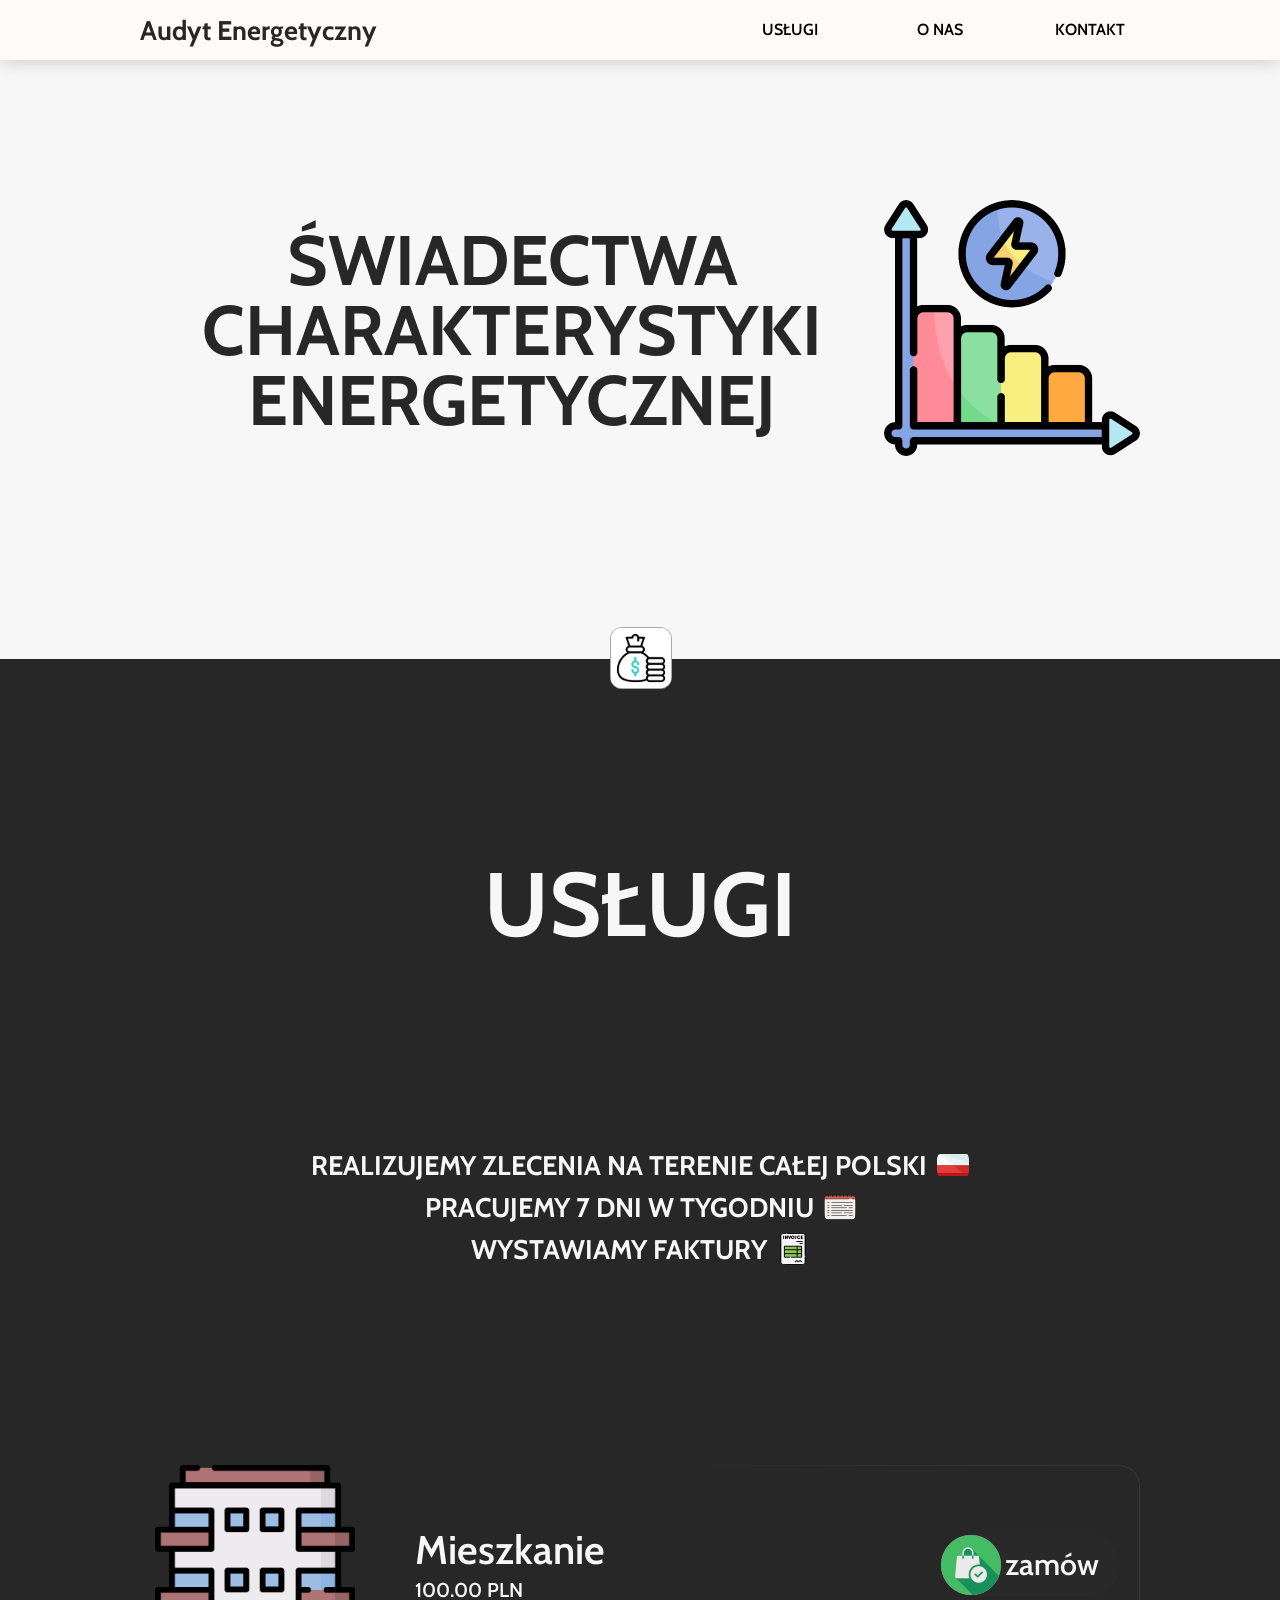
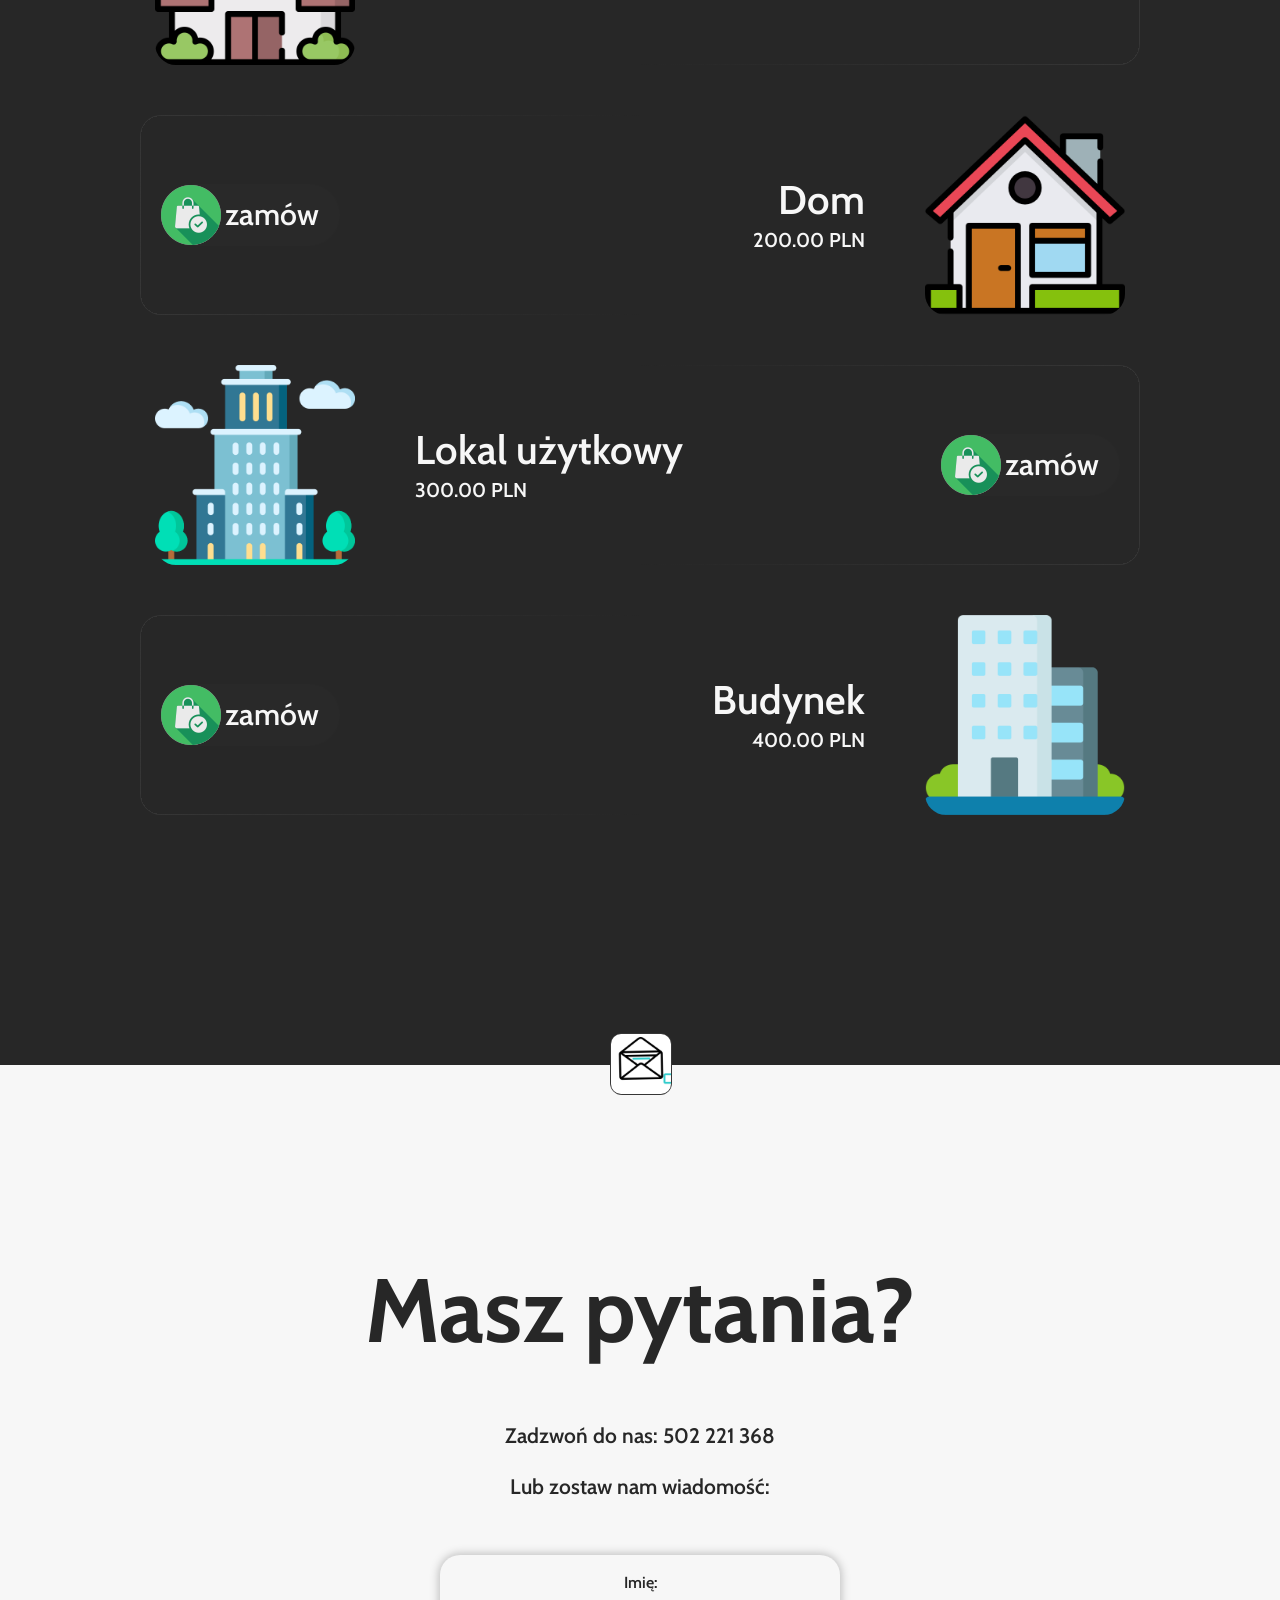
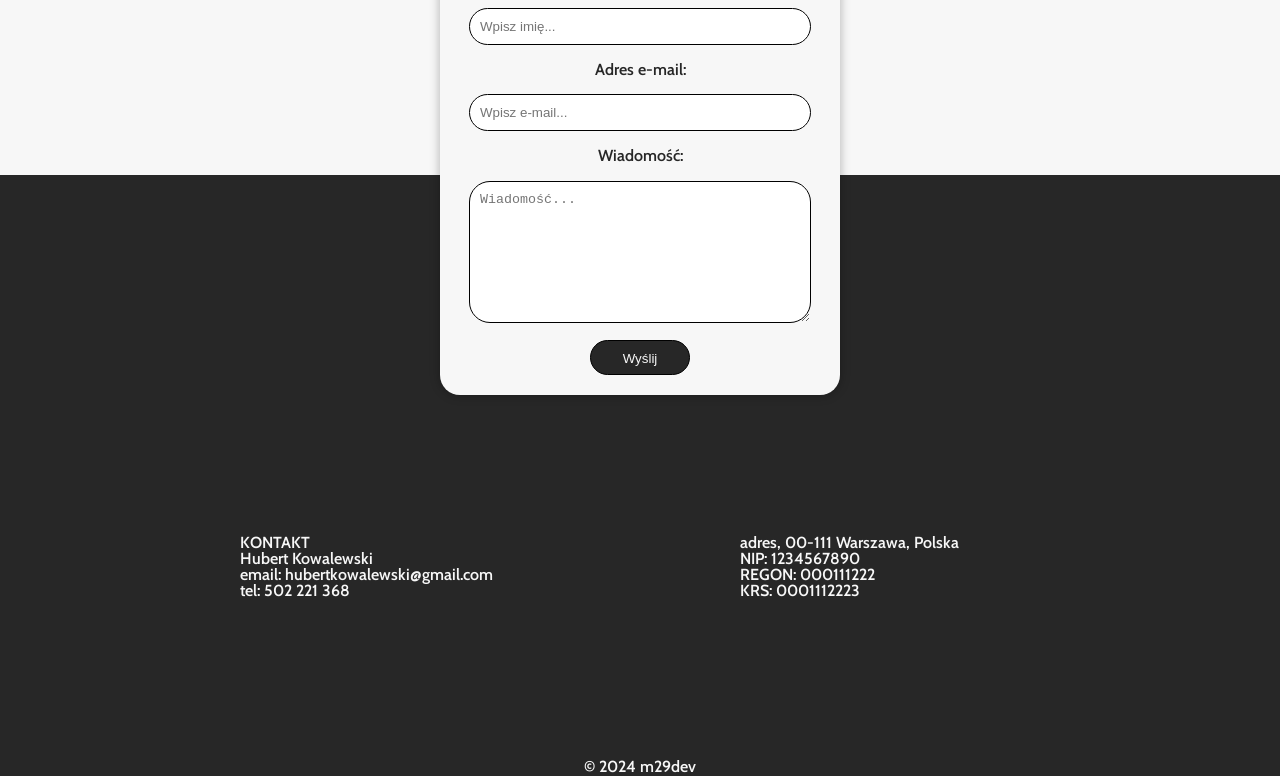
==== commit e76e63a5: "layout update" ====
--- a/index.html
+++ b/index.html
@@ -127,8 +127,8 @@
 
                     <li class="learn-row-box border-l">
                         <div class="btn-buy btn-buy-l">
+                            <img src="./img/icon-buy.png" class="buy-img-box" alt="">
                             <p style="margin: 0px;">zamów</p>
-                            <img src="./img/icon-buy.png" class="buy-img-box" alt="">
                         </div>
 
                         <div class="learn-desc-box fr">
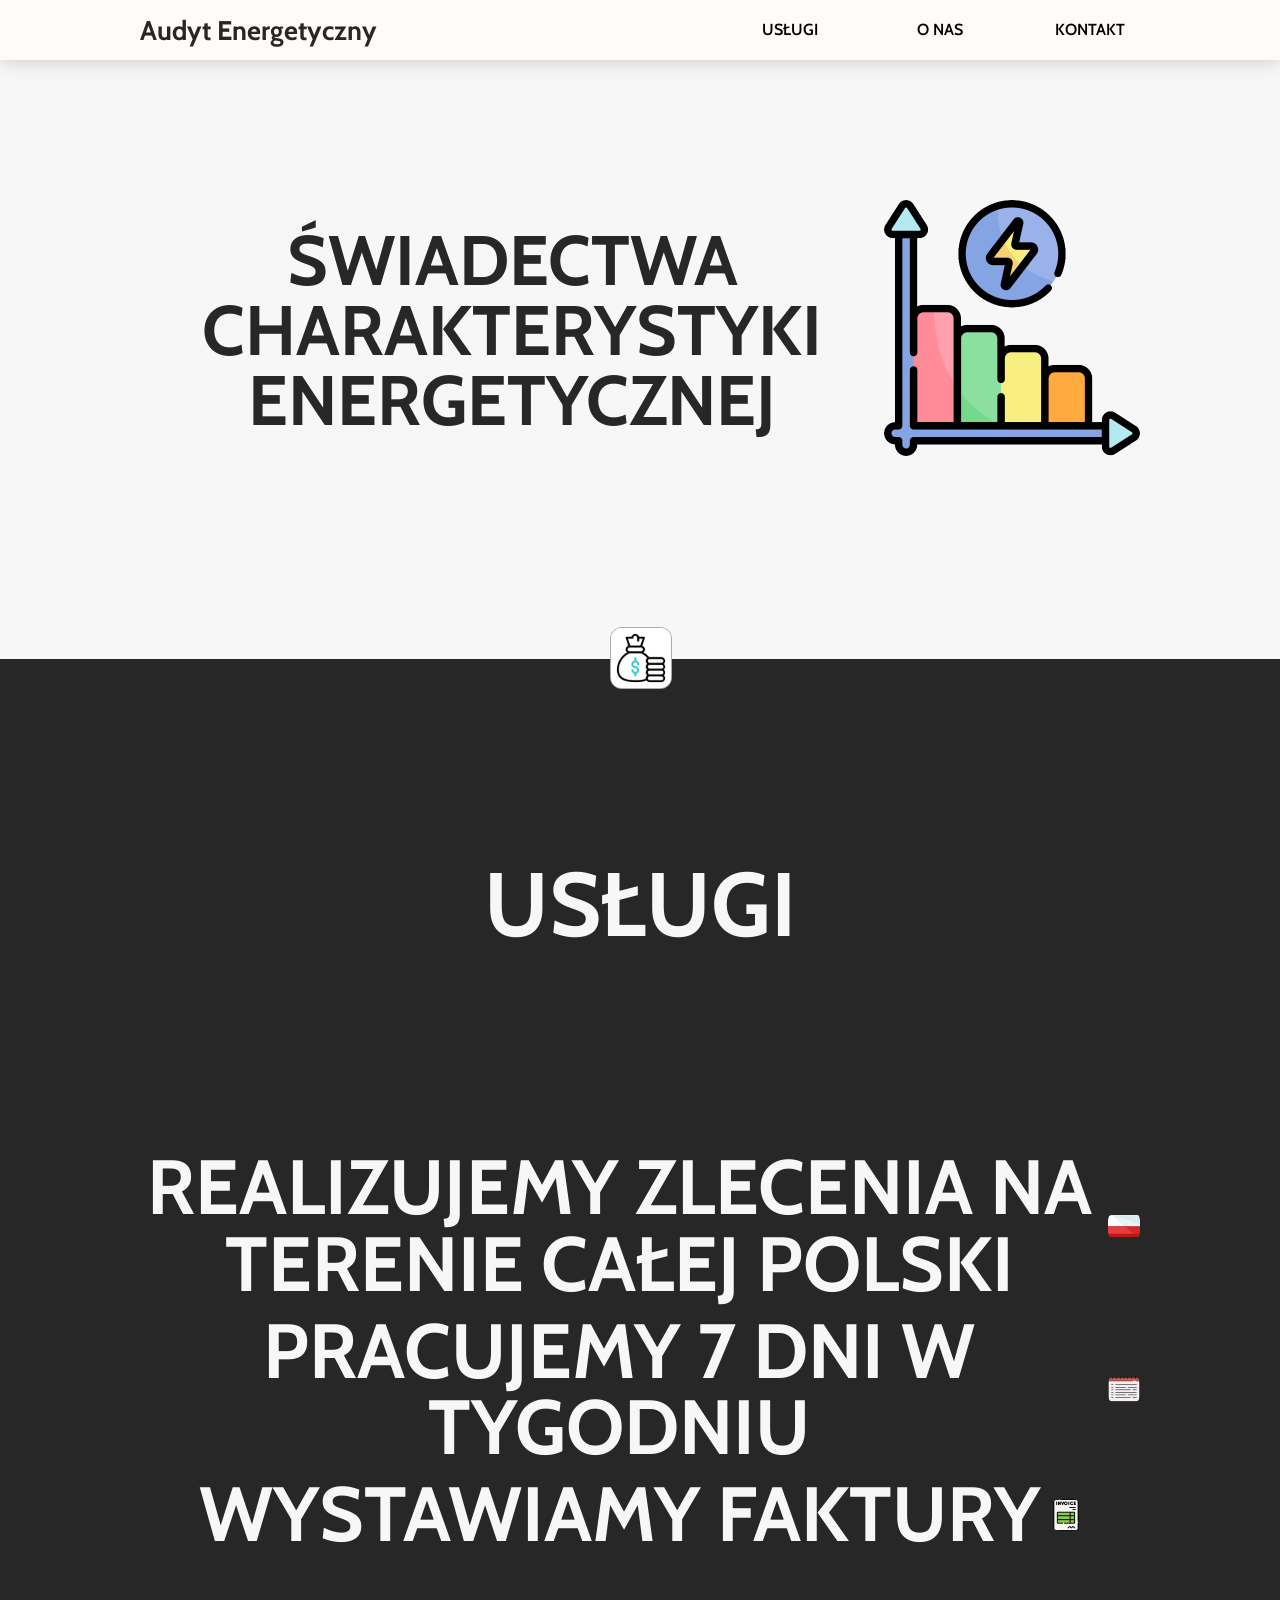
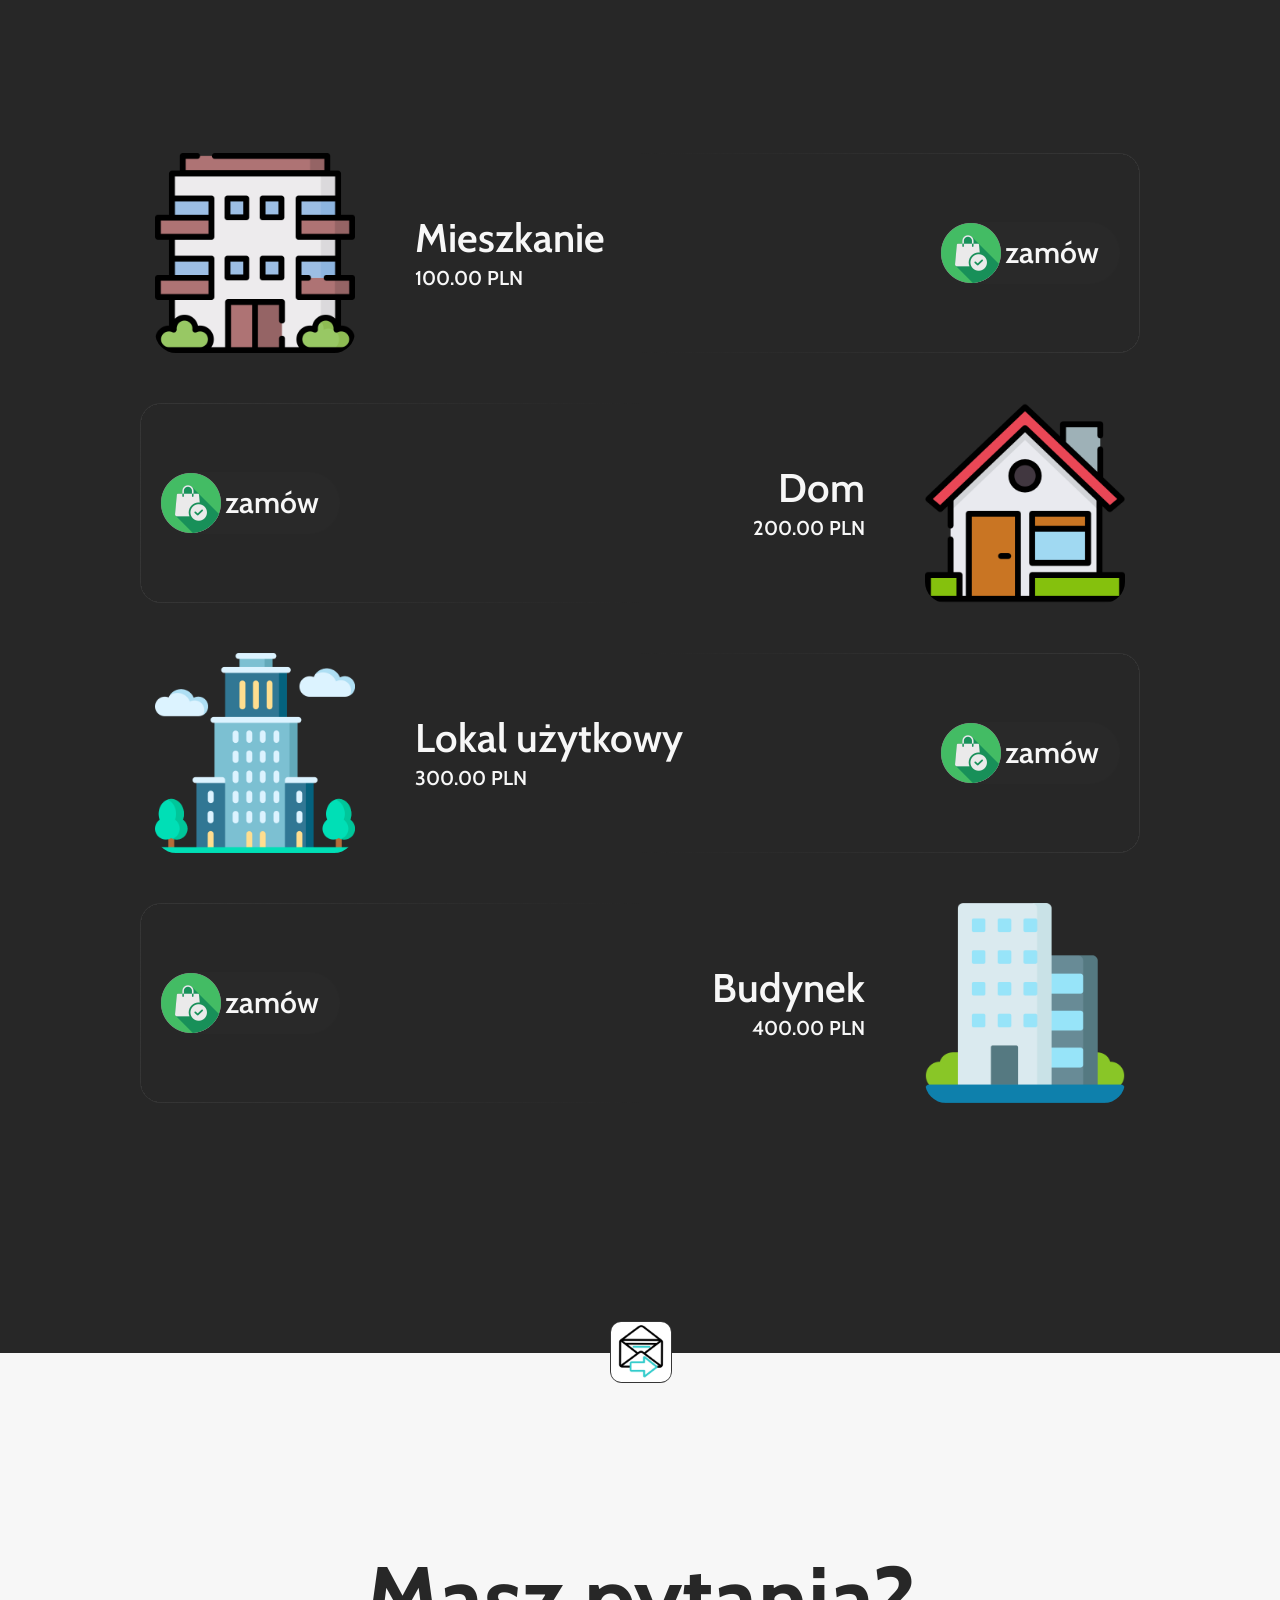
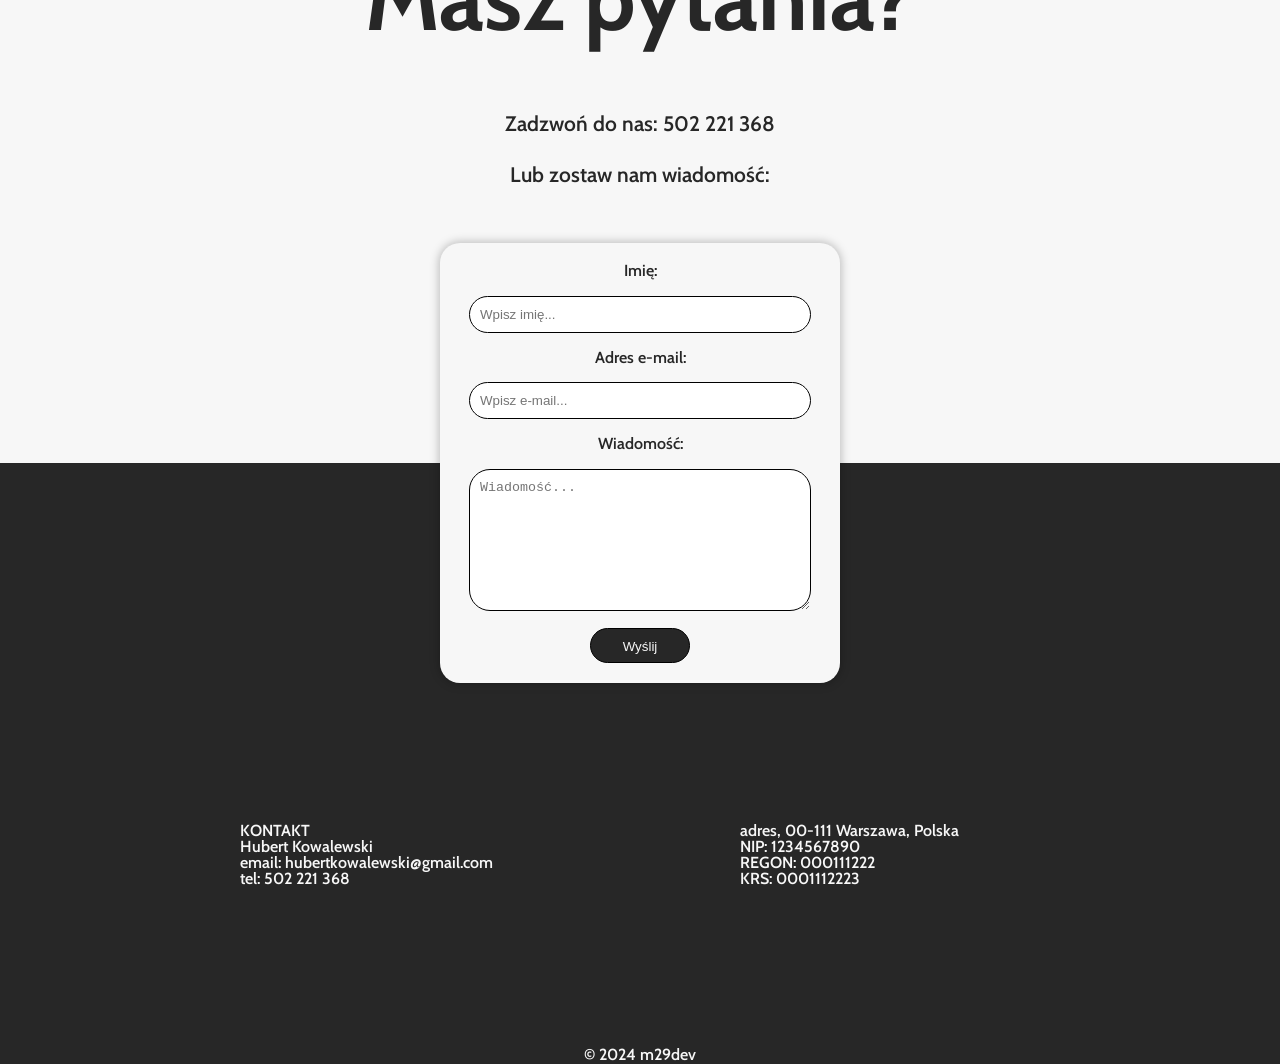
==== commit 291e0527: "layout update" ====
--- a/index.html
+++ b/index.html
@@ -105,7 +105,7 @@
                     <img src="./img/calendar.png" class="icon-info" alt="">
                 </div>
 
-                <div class="info-box-c" style="margin-bottom: 200px;">
+                <div class="info-box-c space-new">
                     <h1 class="text-big">WYSTAWIAMY FAKTURY</h1>
                     <img src="./img/invoice.png" class="icon-info" alt="">
                 </div>
--- a/css/styles.css
+++ b/css/styles.css
@@ -118,6 +118,7 @@
     text-align: center;
     margin: 0px;
     padding: 0px;
+    font-size: 6vw;
 }
 
 .btn-buy {
@@ -757,6 +758,10 @@
     transform: translate(-50%, -50%); */
 }
 
+.space-new {
+    margin-bottom: 200px;
+}
+
 .msg-after {
     justify-content: center;
 }
@@ -857,14 +862,6 @@
         text-align: center;
     }
 
-    .navbar-classic {
-        display: none;
-    }
-
-    .navbar-mobile {
-        display: flex;
-    }
-
     .content {
         flex-direction: column;
     }
@@ -993,4 +990,41 @@
         height: 90%;
         width: 90%;
     }
+
+
+
+
+
+
+
+
+    /* NEW */
+    .navbar-classic {
+        display: none;
+    }
+
+    .navbar-mobile {
+        display: flex;
+    }
+
+    .btn-buy {
+        display: none;
+    }
+
+    .learn-desc-box {
+        margin: 0px;
+        justify-content: center;
+        margin: 0 20px 0 20px;
+    }
+
+    .space-new {
+        margin-bottom: 100px;
+    }
+
+    .info-box-c {
+        flex-direction: column;
+        /*  */
+    }
+
+    /* NEW */
 }
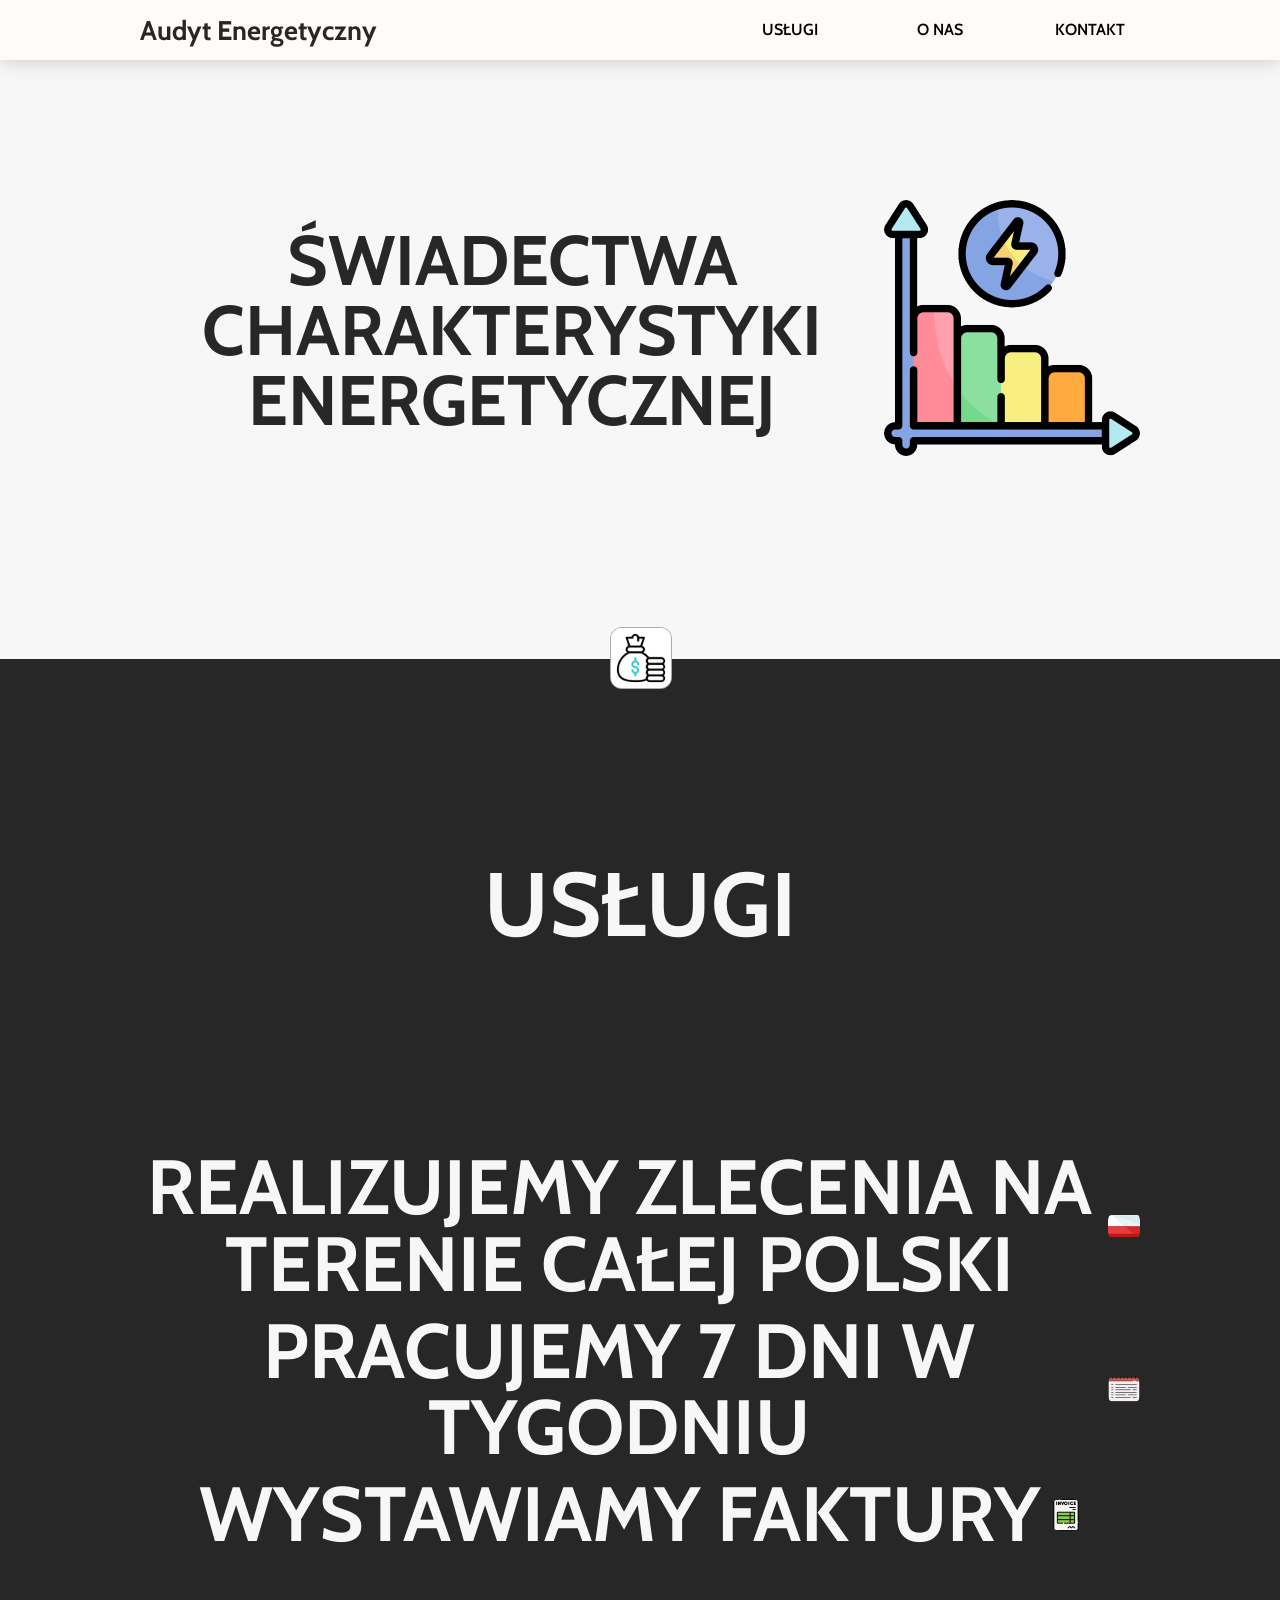
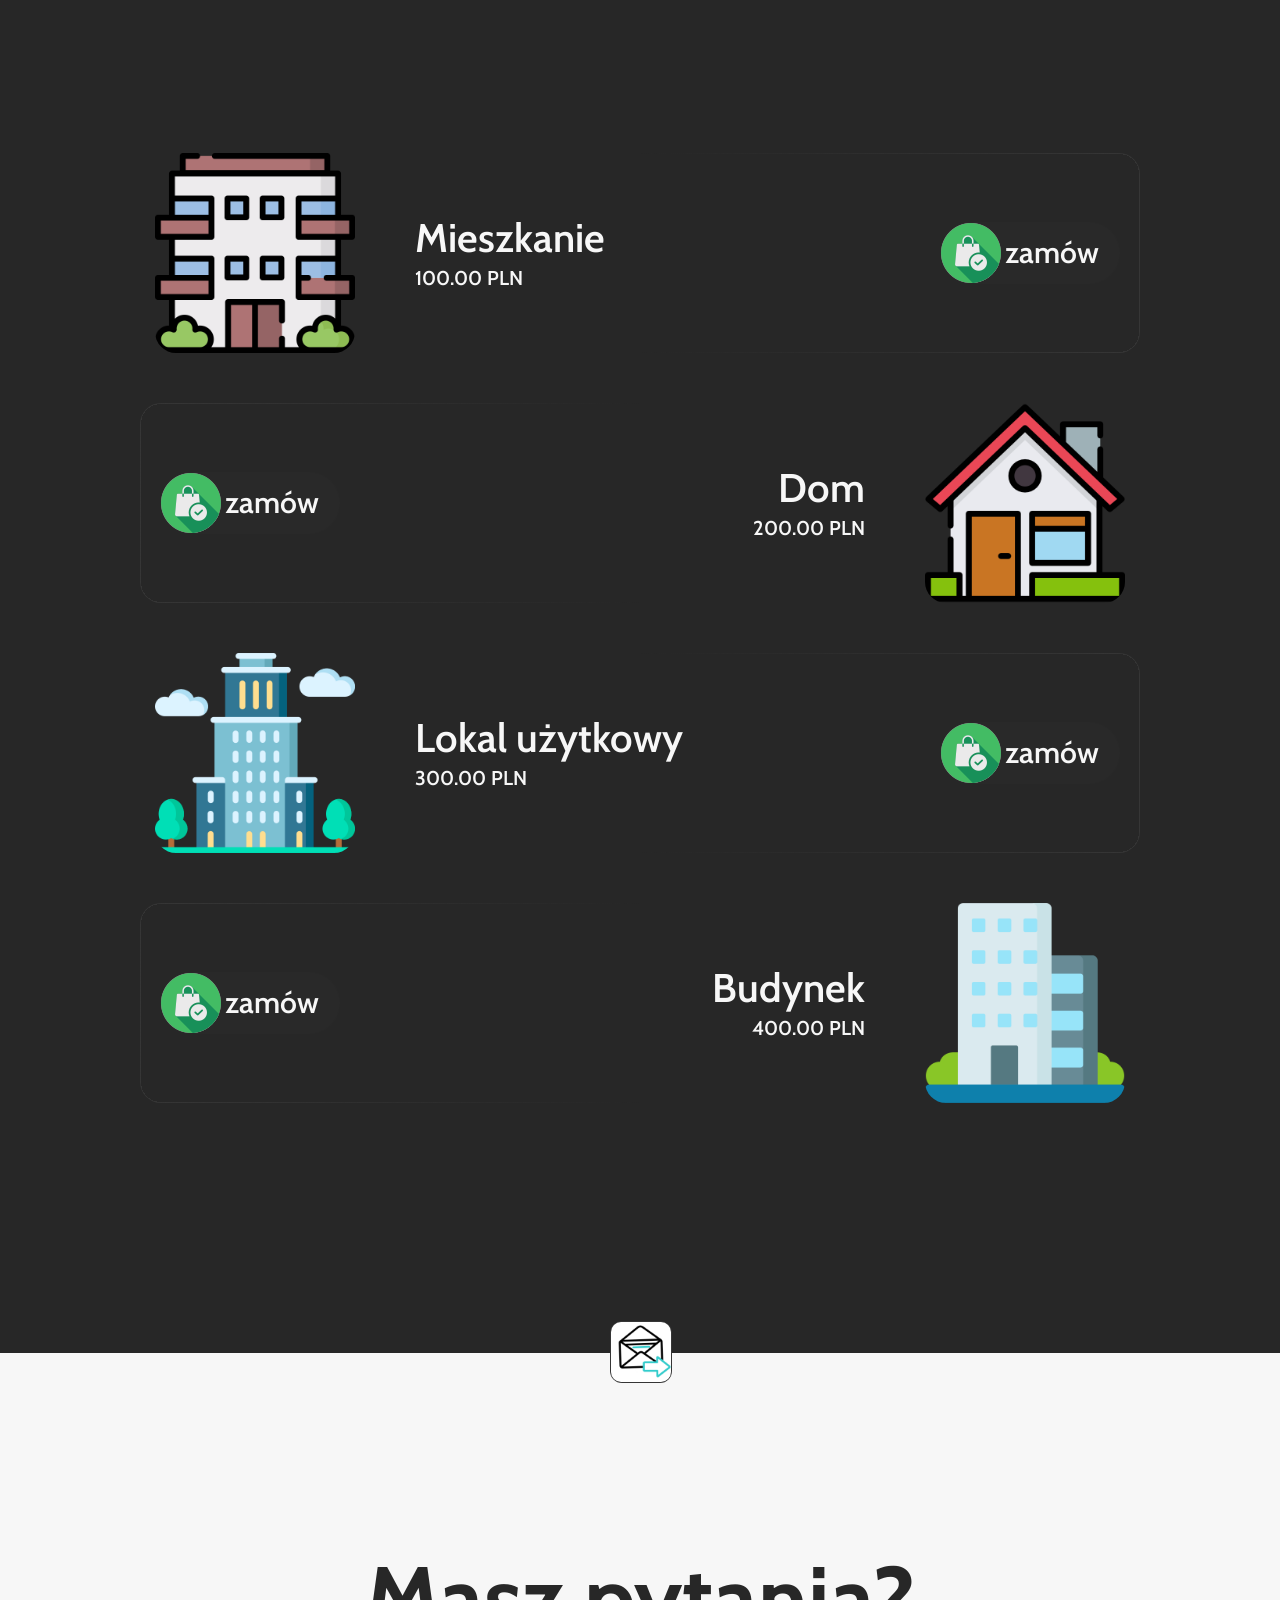
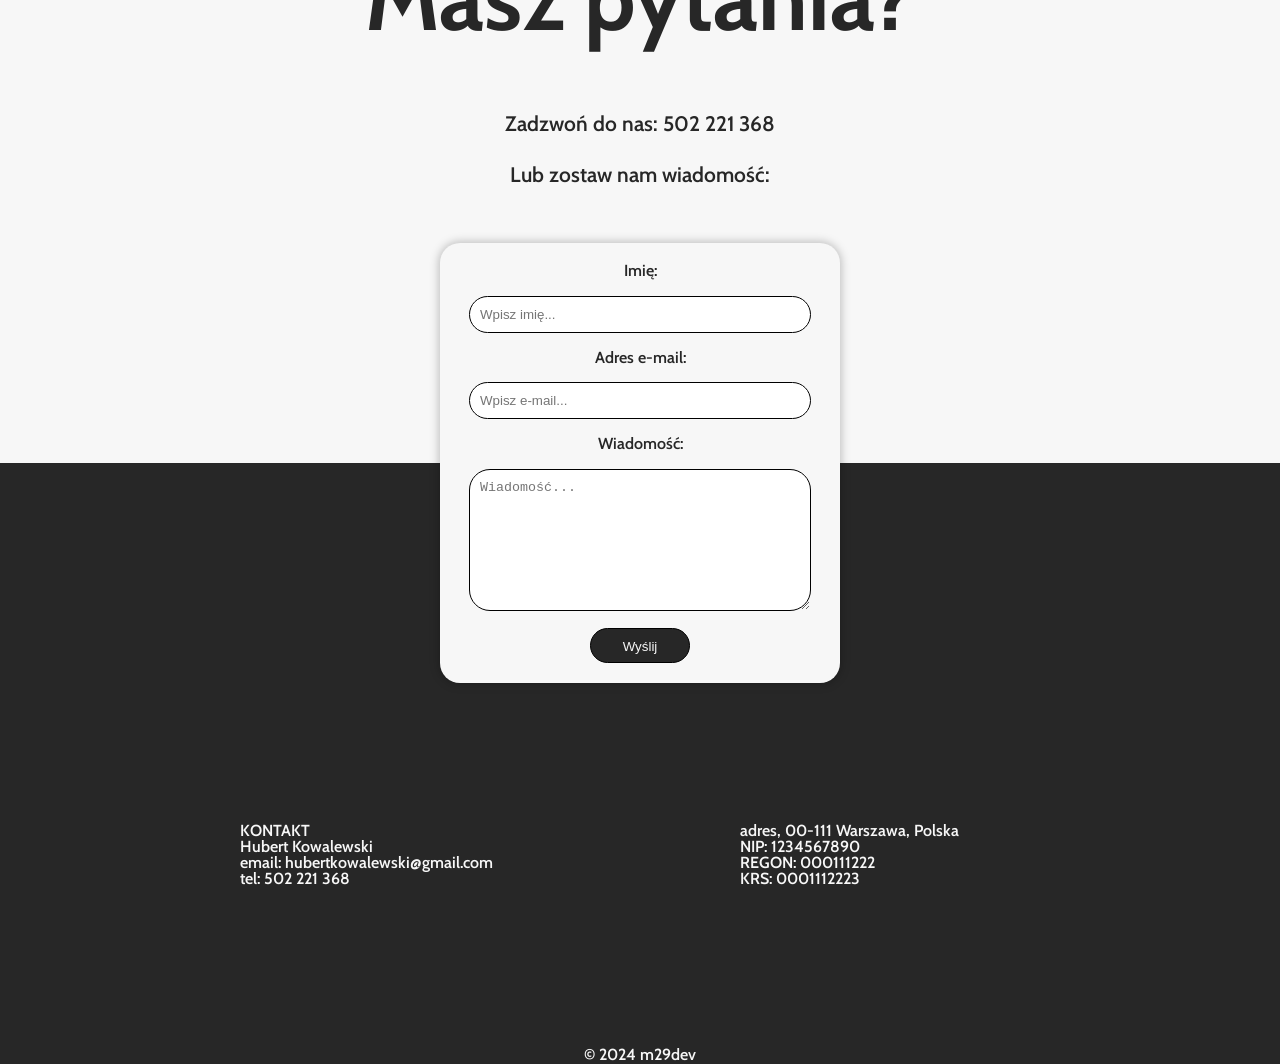
==== commit 1cb87c92: "layout update" ====
--- a/index.html
+++ b/index.html
@@ -31,39 +31,6 @@
         </div>
     </div>
 
-    <!-- mobile -->
-    <div class="navbar-mobile">
-        <div class="navbar-box navbar-box-mobile">
-            <!-- company name -->
-            <h1>Audyt Energetyczny</h1>
-
-            <div class="dropdown">
-                <button class="dropbtn">Menu
-                    <i class="fa fa-caret-down"></i>
-                </button>
-                <div class="dropdown-content">
-                    <!-- section buttons -->
-                    <a href="#page_1">USŁUGI</a>
-                    <a href="#page_2">O NAS</a>
-                    <a href="#page_3">KONTAKT</a>
-                </div>
-            </div>
-
-        </div>
-    </div>
-    <div class="navbar-menu hidden">
-        <div class="close-btn">
-            X
-        </div>
-
-        <div class="menu-box">
-            <!-- section buttons -->
-            <a class="navbar-btn close-btn" href="#page_2">USŁUGI</a>
-            <a class="navbar-btn close-btn" href="#page_3">O NAS</a>
-            <a class="navbar-btn close-btn" href="#page_5">KONTAKT</a>
-        </div>
-    </div>
-
     <!-- main content -->
     <div class="main">
         <!-- ABOUT -->
--- a/css/styles.css
+++ b/css/styles.css
@@ -337,58 +337,6 @@
     box-shadow: 0px 0px 20px 0px rgba(198, 198, 198, 1);
 }
 
-.navbar-mobile {
-    display: none;
-}
-
-.menu {
-    position: absolute;
-    top: 0;
-    right: 0;
-    height: 300px;
-    width: 100%;
-
-    display: flex;
-    flex-direction: column;
-    justify-content: space-between;
-    align-items: center;
-
-    z-index: 100;
-
-    background-color: yellowgreen;
-    color: #000000;
-}
-
-.menu-box {
-    position: initial;
-    height: 200px;
-    border: 1px solid pink;
-}
-
-.close-btn {
-    height: 50px;
-    width: 50px;
-    position: absolute;
-    top: 0;
-    right: 0;
-    border: 1px solid black;
-    color: black;
-    display: flex;
-    justify-content: center;
-    align-items: center;
-}
-
-.open-btn {
-    height: 50px;
-    width: 50px;
-
-    border: 1px solid black;
-    color: black;
-    display: flex;
-    justify-content: center;
-    align-items: center;
-}
-
 .navbar-box {
     width: 100%;
     max-width: 1000px !important;
@@ -999,12 +947,22 @@
 
 
     /* NEW */
+
     .navbar-classic {
+        height: 50px;
+    }
+
+    .navbar-box {
+        justify-content: center;
+    }
+
+    .navbar-box h1 {
         display: none;
     }
 
-    .navbar-mobile {
-        display: flex;
+    .nav-btn-box {
+        /* display: none; */
+        justify-content: center;
     }
 
     .btn-buy {
@@ -1026,5 +984,19 @@
         /*  */
     }
 
+    .element-box p {
+        color: white !important;
+    }
+
+    .fl .text {
+        text-align: start;
+        margin-bottom: 6px;
+    }
+
+    .fr .text {
+        text-align: end;
+        margin-bottom: 6px;
+    }
+
     /* NEW */
 }
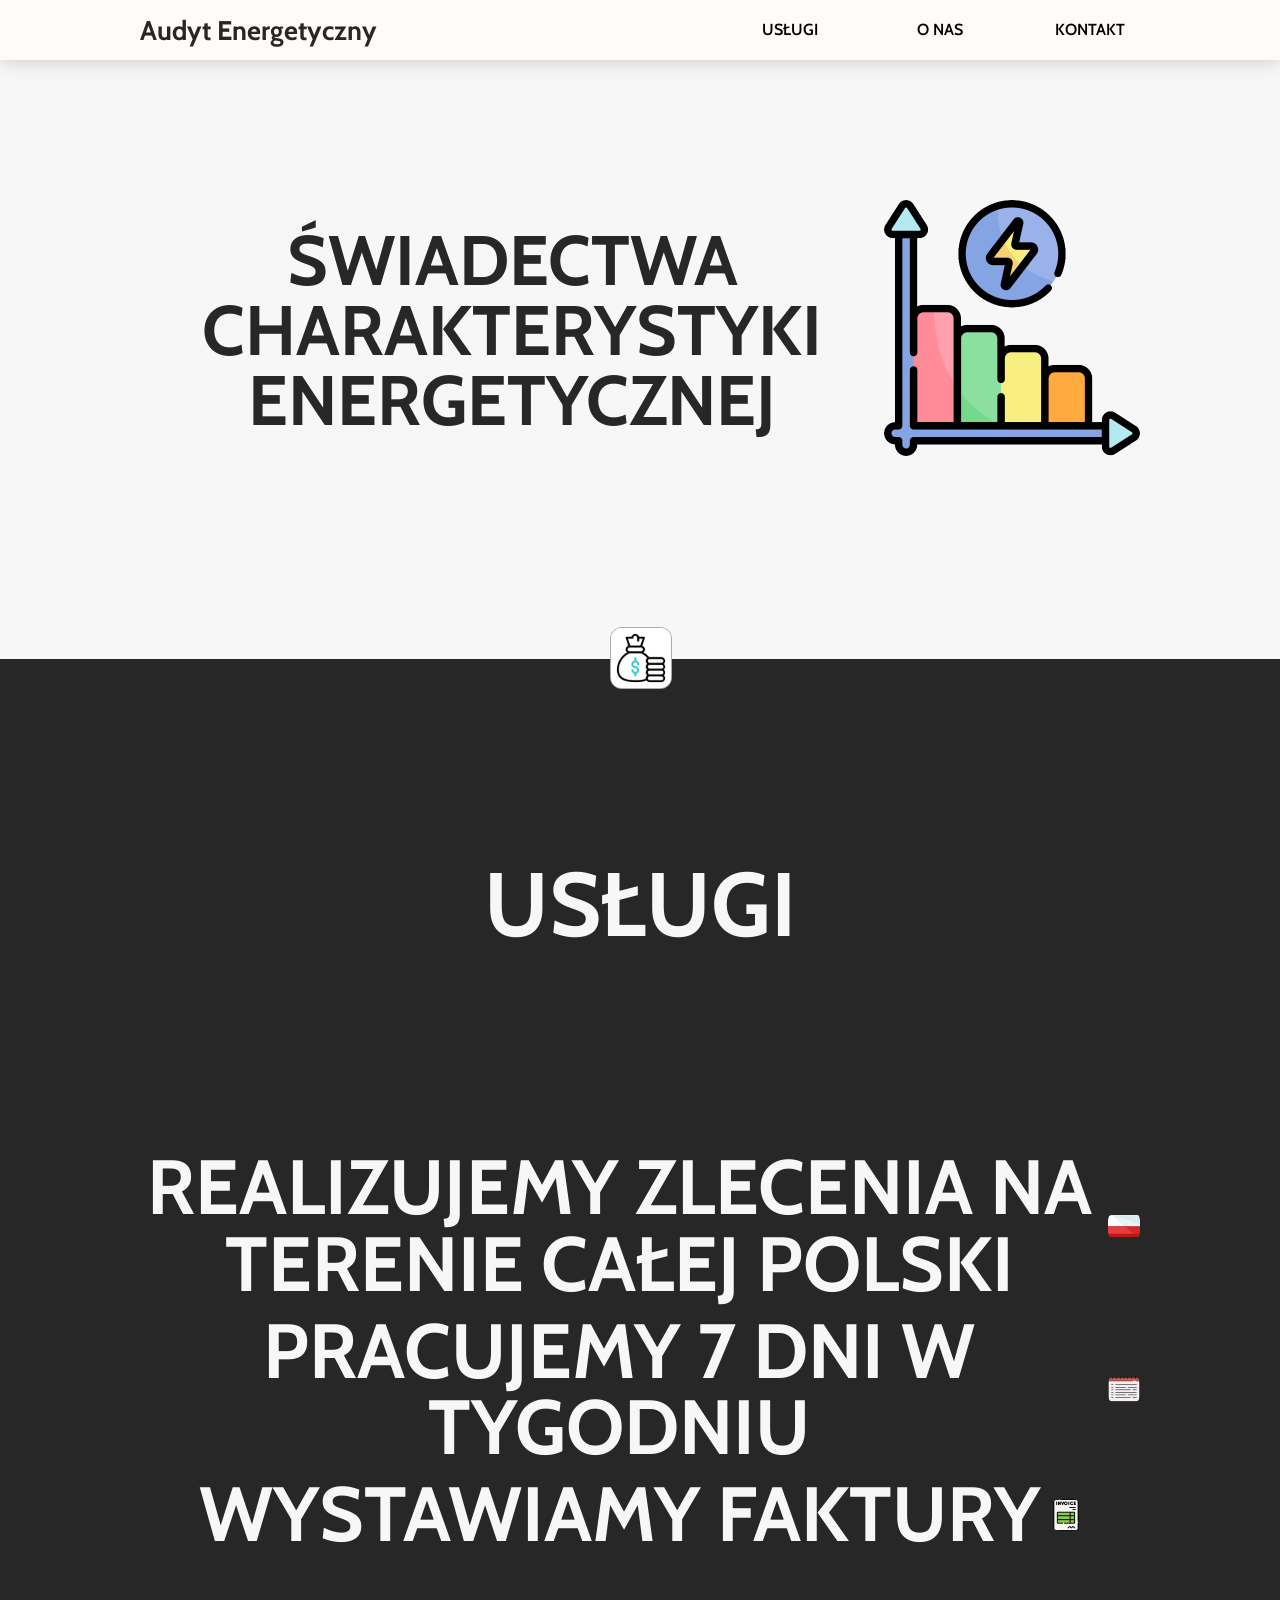
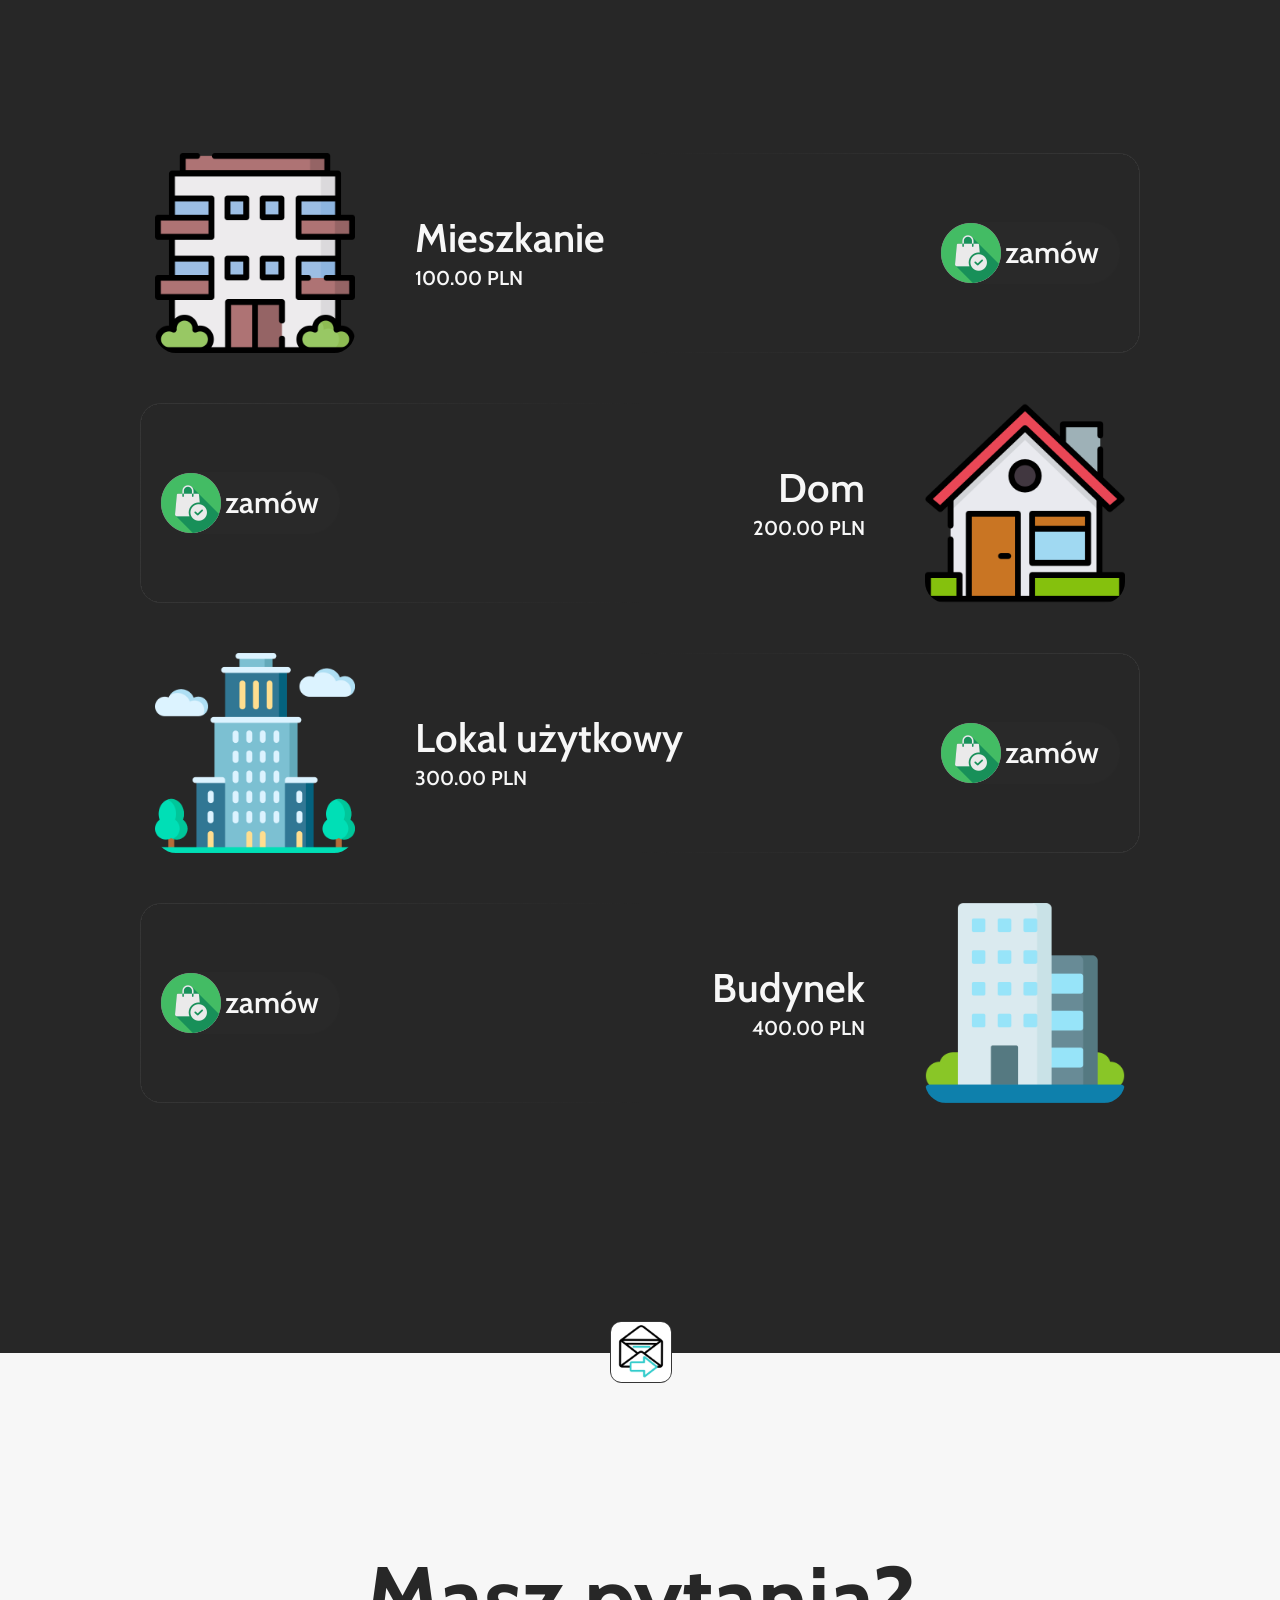
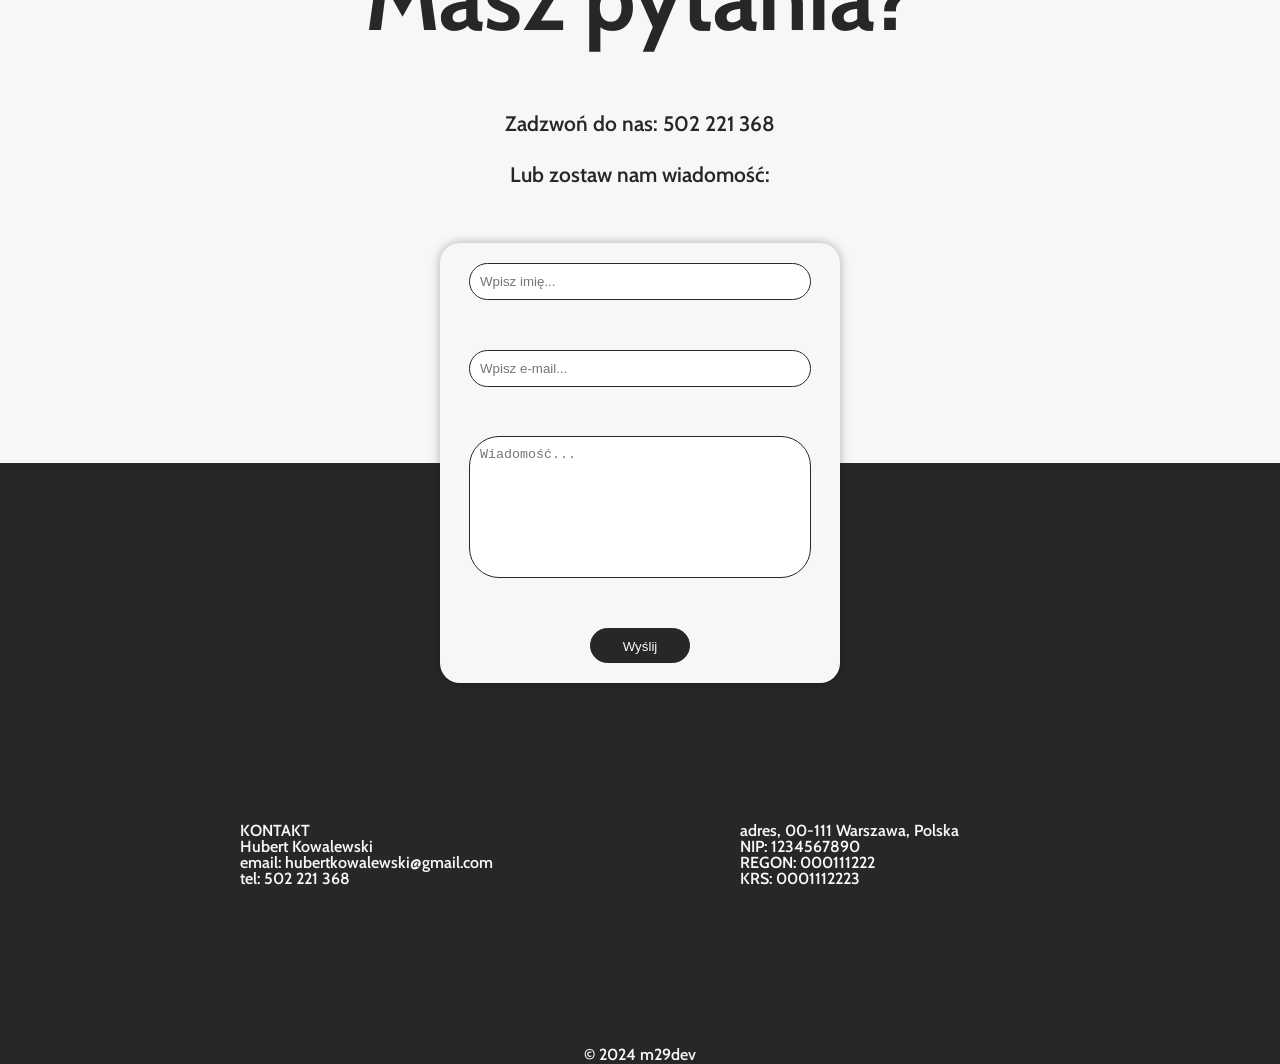
==== commit decc6245: "layout update" ====
--- a/index.html
+++ b/index.html
@@ -153,17 +153,11 @@
                 </div>
 
                 <form class="contact-card bg-light msg-before form-submit">
-                    <label for="name">Imię:</label>
                     <input type="text" id="name" name="name" placeholder="Wpisz imię..." required />
-
-                    <label for="email">Adres e-mail:</label>
                     <input type="email" id="email" name="email" placeholder="Wpisz e-mail..." required />
-
-                    <label for="code">Wiadomość:</label>
                     <textarea id="code" name="code" rows="8" placeholder="Wiadomość..." required></textarea>
 
                     <input type="submit" class="navbar-btn bg-dark" value="Wyślij" />
-
                 </form>
 
                 <div class="contact-card bg-light msg-after hidden">
--- a/css/styles.css
+++ b/css/styles.css
@@ -5,10 +5,11 @@
 
 input,
 textarea {
-    border-radius: 21px;
-    border: 1px solid black;
+    border-radius: 30px !important;
+    border: 1px solid #272727;
     padding: 10px;
     width: 80%;
+    resize: none;
 }
 
 @import url('https://unpkg.com/css.gg@2.0.0/icons/css/arrow-up-o.css');
@@ -965,6 +966,10 @@
         justify-content: center;
     }
 
+    .main-title {
+        font-size: 10vw !important;
+    }
+
     .btn-buy {
         display: none;
     }
